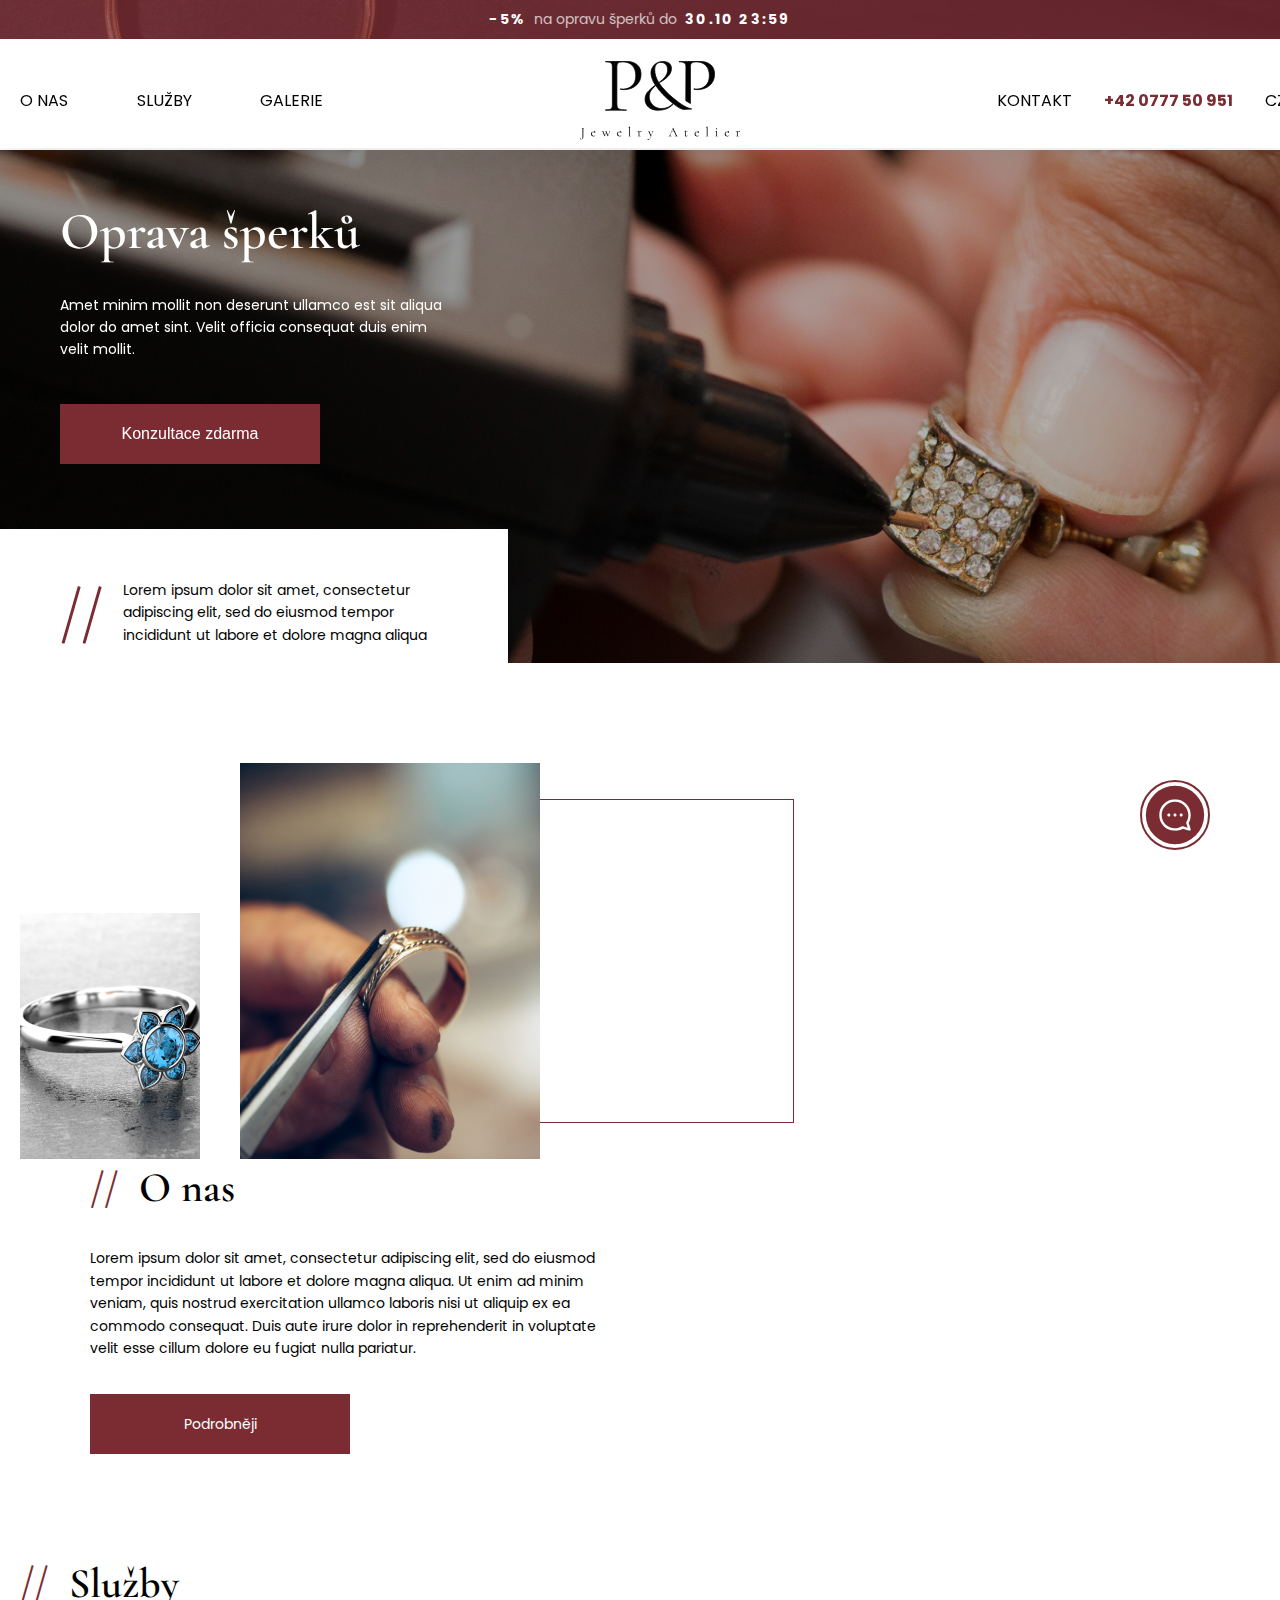
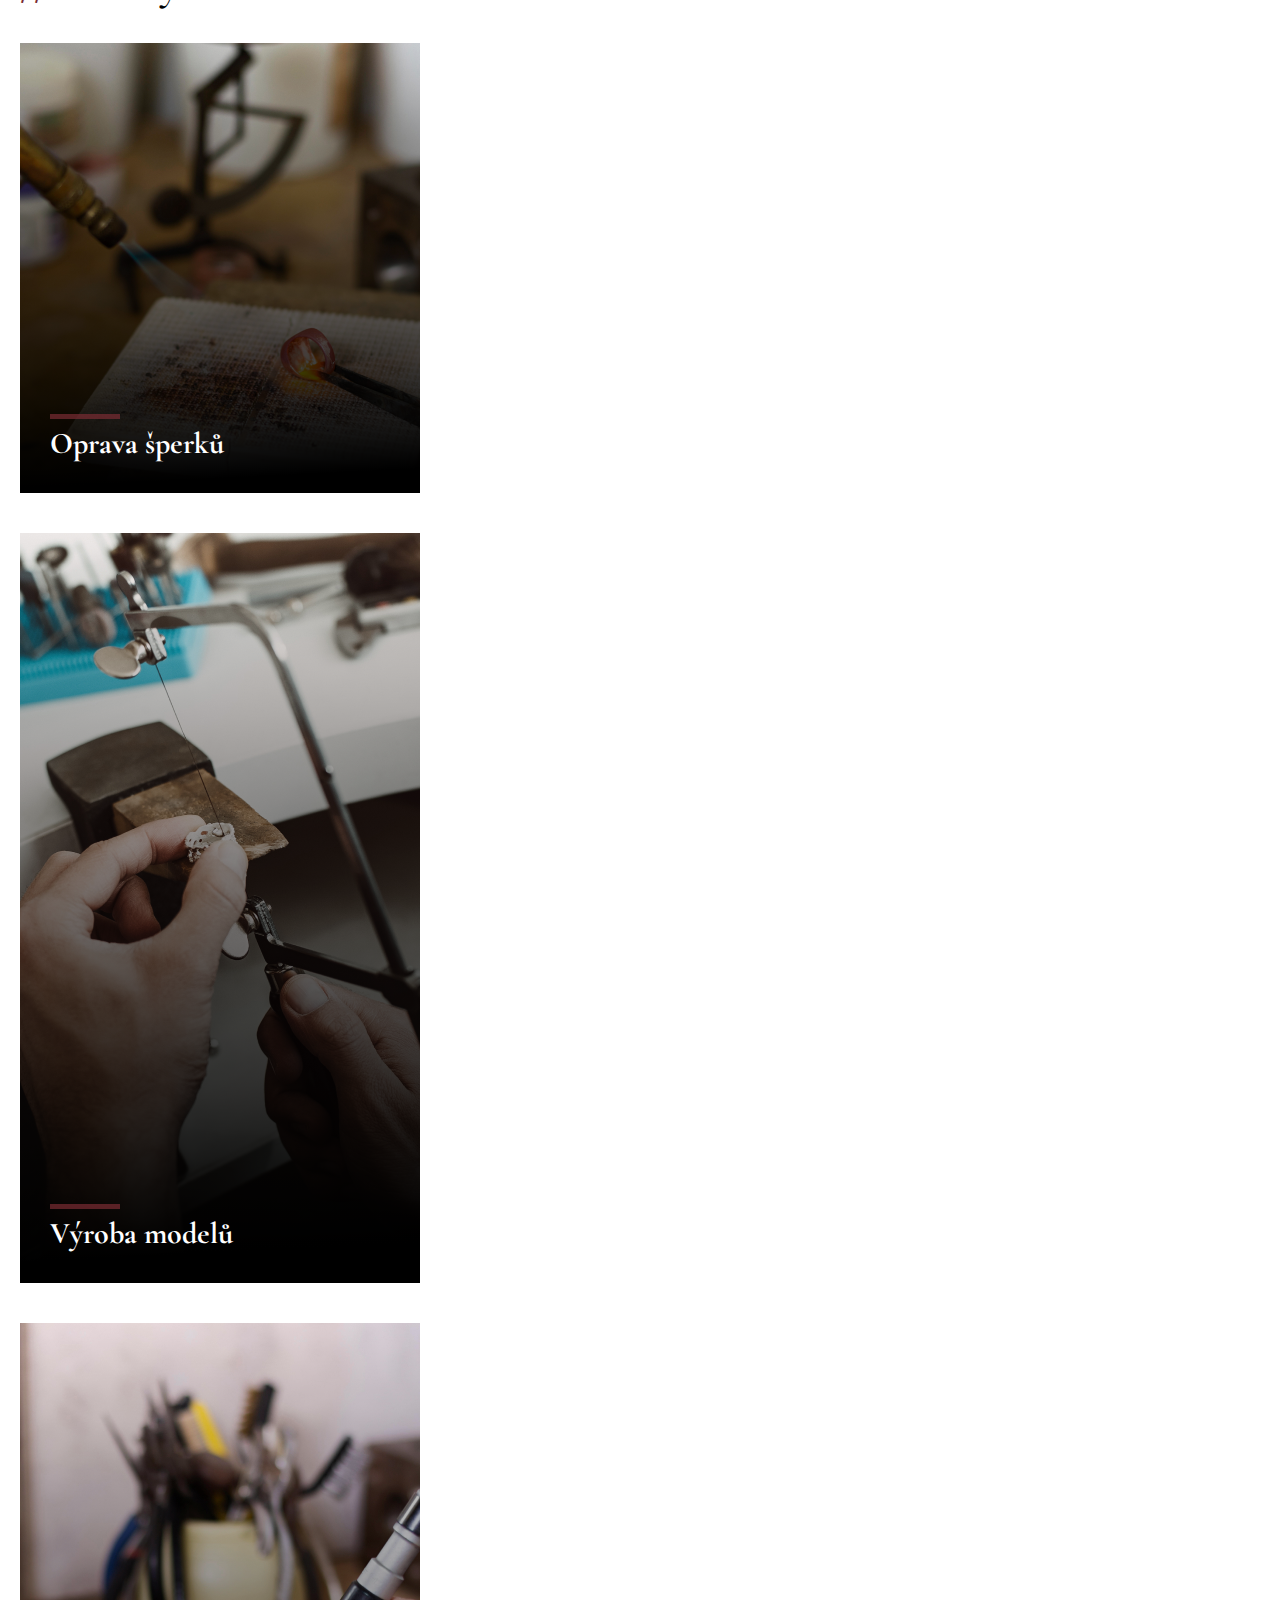
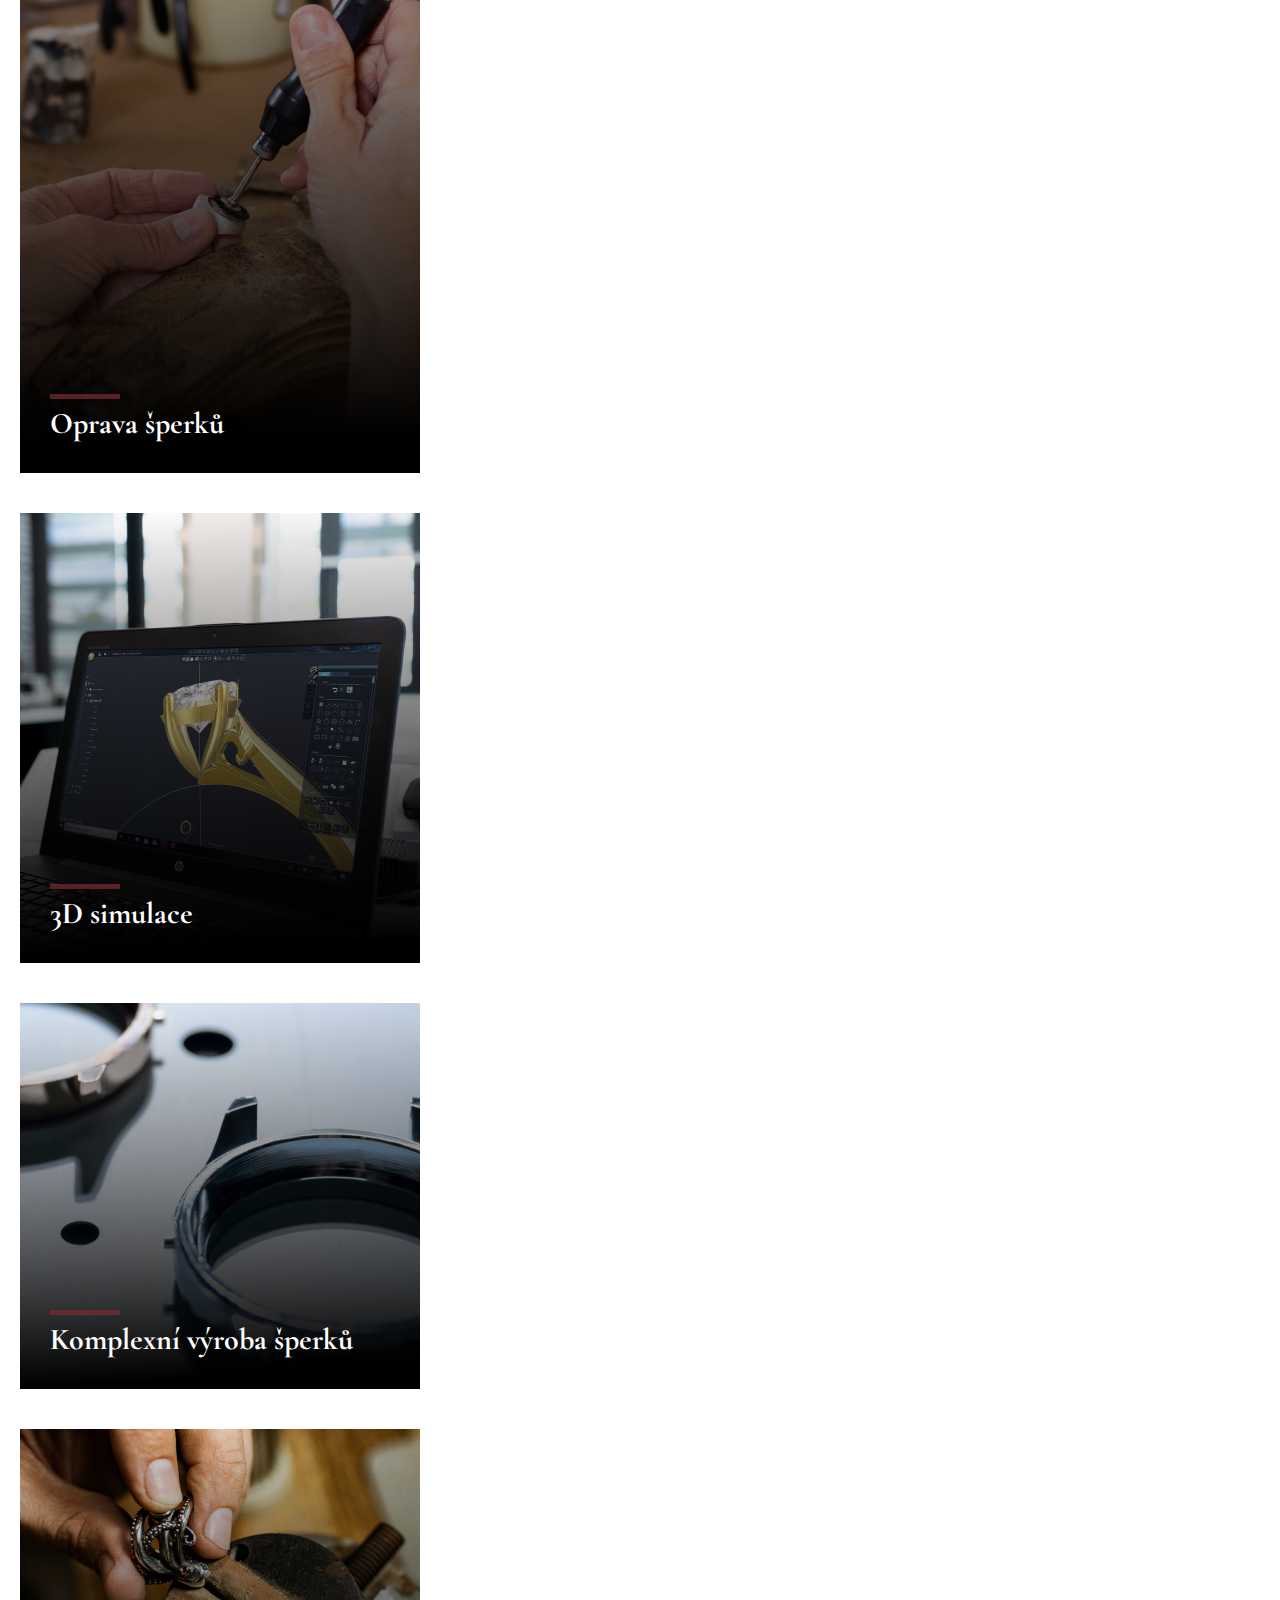
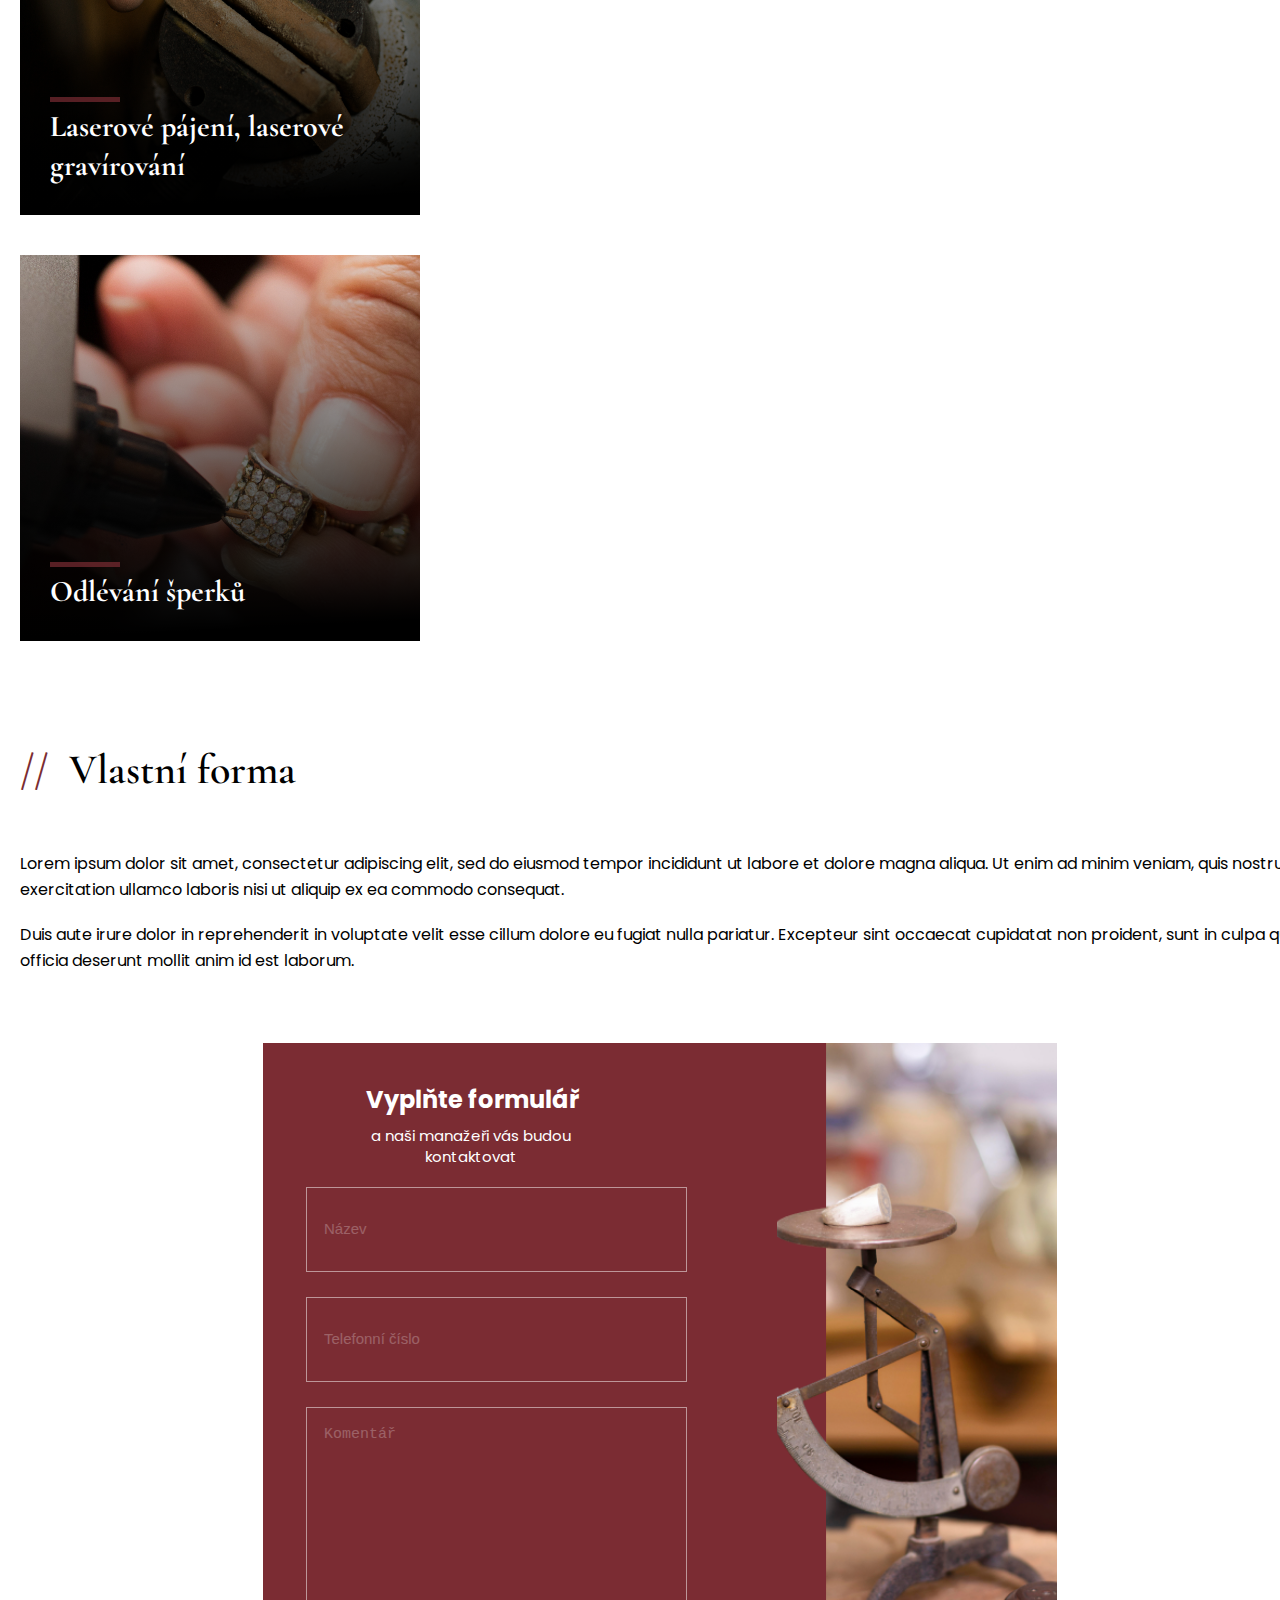
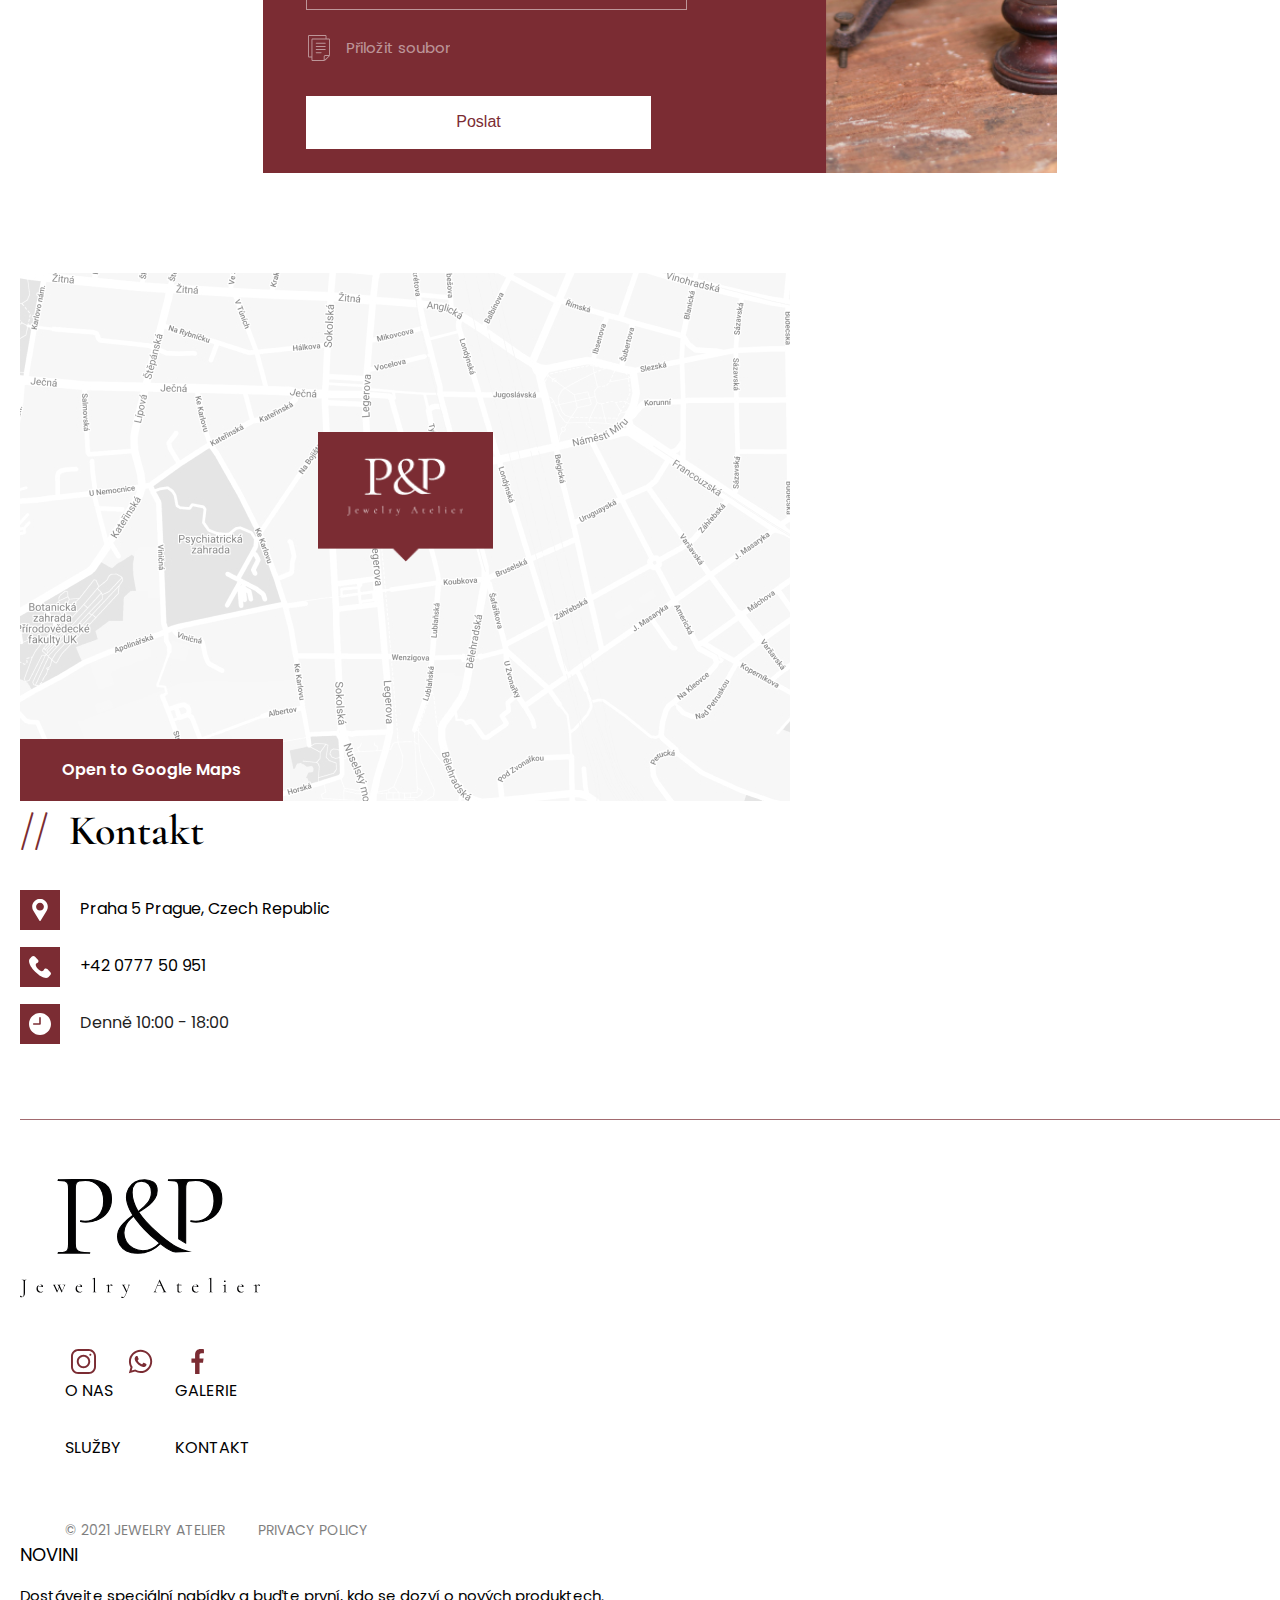
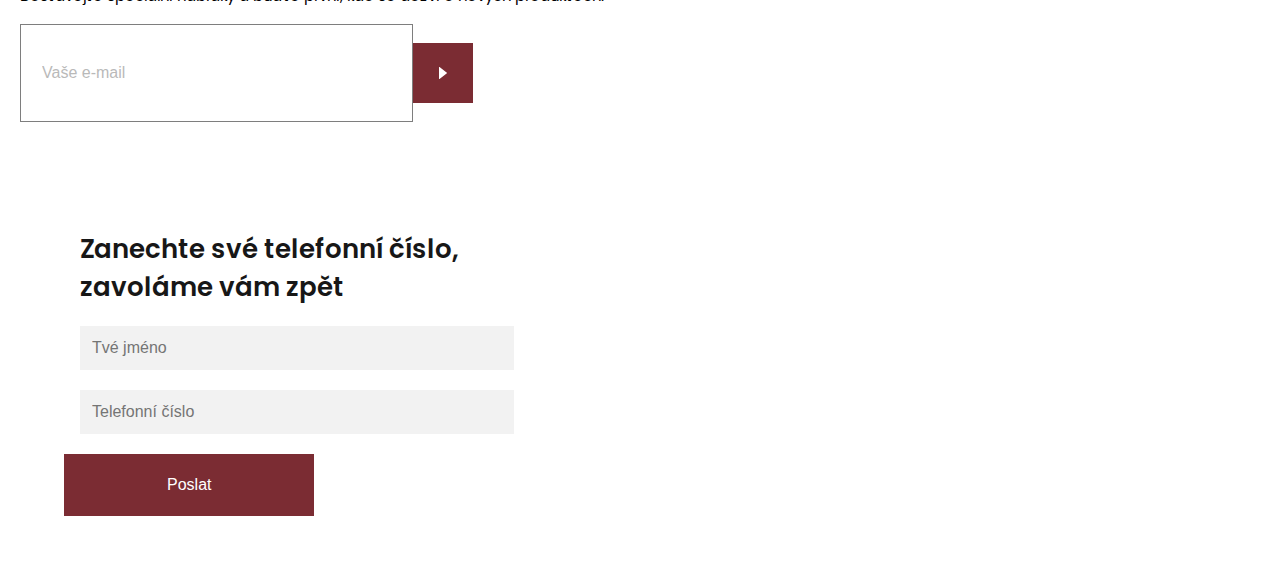
==== index.html @ cee2fa6b "Add files via upload" ====
<!DOCTYPE html>
<html lang="en">

<head>
  <meta charset="UTF-8">
  <meta http-equiv="X-UA-Compatible" content="IE=edge">
  <meta name="viewport" content="width=device-width, initial-scale=1.0">
  <title>Document</title>
  <link href="https://cdn.jsdelivr.net/npm/bootstrap@5.1.0/dist/css/bootstrap.min.css" rel="stylesheet"
    integrity="sha384-KyZXEAg3QhqLMpG8r+8fhAXLRk2vvoC2f3B09zVXn8CA5QIVfZOJ3BCsw2P0p/We" crossorigin="anonymous">
  <link rel="preconnect" href="https://fonts.gstatic.com" crossorigin>
  <link
    href="https://fonts.googleapis.com/css2?family=Cormorant+Garamond:ital,wght@0,300;0,400;0,500;0,600;0,700;1,300;1,400;1,500;1,600;1,700&family=Poppins:ital,wght@0,100;0,200;0,300;0,400;0,500;0,600;0,700;0,800;0,900;1,100;1,200;1,300;1,400;1,500;1,600;1,700;1,800;1,900&display=swap"
    rel="stylesheet">
  <link rel="stylesheet" href="https://unpkg.com/swiper/swiper-bundle.min.css" />
  <link rel="stylesheet" href="css/reset.css">
  <link rel="stylesheet" href="css/style.css">
  <link rel="stylesheet" href="css/media.css">
</head>

<body>
  <header>
    <div class="topheader top">
      <div class="container">
        <div class="topheader__header">
          <span>-5%</span>
          <p class="topheader__title">na opravu šperků do </p>
          <span>30.10 23:59</span>
        </div>
      </div>
    </div>
    <div class="header">
      <div class="container">
        <div class="header__nav">
          <div class="header__mobile-tel none">
            <a href="tel:42077750951" class="header__link"><img src="img/tel.svg" alt=""></a>
          </div>
          <ul class="header__list none">
            <li class="header__item"><a href="#" class="header__link">O nas</a></li>
            <li class="header__item"><a href="#" class="header__link">služby</a></li>
            <li class="header__item"><a href="#" class="header__link">Galerie</a></li>
          </ul>
          <div class="header__logo none">
            <a href="#"><img src="img/logo.svg" alt=""></a>
          </div>
          <ul class="header__list none">
            <li class="header__item"><a href="#" class="header__link">Kontakt</a></li>
            <li class="header__item"><a href="tel:42077750951" class="header__link tel">+42 0777 50
                951</a></li>
            <li class="header__item header__dropdons">
              <a href="#" class="header__link">CZ <img src="img/dropdowns.svg" alt=""></a>
              <div class="header__dropdons-content">
                <a href="#" class="header__link dropdons_link">ENG</a>
                <a href="#" class="header__link dropdons_link">RU</a>
              </div>
            </li>
          </ul>
          <div class="header__scroll">
            <div class="header__nav header_nav-scroll">
              <div class="header__mobile-tel">
                <a href="tel:42077750951" class="header__link"><img src="img/tel.svg" alt=""></a>
              </div>
              <div class="header__logo header_scroll-logo">
                <a href="#"><img src="img/logo.svg" alt=""></a>
              </div>
              <ul class="header__list list_scroll">
                <li class="header__item"><a href="#" class="header__link">O nas</a></li>
                <li class="header__item"><a href="#" class="header__link">služby</a></li>
                <li class="header__item"><a href="#" class="header__link">Galerie</a></li>
                <li class="header__item"><a href="#" class="header__link">Kontakt</a></li>
              </ul>
              <ul class="header__list list_scroll-but">
                <li class="header__item"><a href="tel:42077750951" class="header__link tel">+42 0777
                    50
                    951</a></li>
                <li class="header__item header__dropdons">
                  <a href="#" class="header__link">CZ <img src="img/dropdowns.svg" alt=""></a>
                  <div class="header__dropdons-content">
                    <a href="#" class="header__link dropdons_link">ENG</a>
                    <a href="#" class="header__link dropdons_link">RU</a>
                  </div>
                </li>
              </ul>
              <div class="header__burger">
                <div class="header__burger-img"></div>
                <ul class="header__mobile-menu menu_top">
                  <li class="header__item"><a href="#" class="header__link">O nas</a></li>
                  <li class="header__item"><a href="#" class="header__link">služby</a></li>
                  <li class="header__item"><a href="#" class="header__link">Galerie</a></li>
                  <li class="header__item"><a href="#" class="header__link">Kontakt</a></li>
                  <li class="header__item header_eng"><a href="#" class="header__link header_link-active">CZ</a><a
                      href="#" class="header__link">ENG</a><a href="#" class="header__link">RU</a></li>
                </ul>
              </div>
            </div>
          </div>
          <div class="header__burger none">
            <div class="header__burger-img"></div>
            <ul class="header__mobile-menu">
              <li class="header__item"><a href="#" class="header__link">O nas</a></li>
              <li class="header__item"><a href="#" class="header__link">služby</a></li>
              <li class="header__item"><a href="#" class="header__link">Galerie</a></li>
              <li class="header__item"><a href="#" class="header__link">Kontakt</a></li>
              <li class="header__item header_eng"><a href="#" class="header__link header_link-active">CZ</a><a href="#"
                  class="header__link">ENG</a><a href="#" class="header__link">RU</a></li>
            </ul>
          </div>
        </div>
      </div>
    </div>
  </header>
  <section class="section__swiper">
    <div class="swiper__content">
      <h1 class="swiper__header">Oprava šperků</h1>
      <p class="swiper__subheader">Amet minim mollit non deserunt ullamco est sit aliqua dolor do amet sint.
        Velit
        officia consequat duis enim velit mollit.</p>
      <button type="button" class="sperku__btn sperku_left" data-bs-toggle="modal" data-bs-target="#staticBackdrop">
        Konzultace zdarma
      </button>
    </div>
    <div class="swiper__info">
      <p>Lorem ipsum dolor sit amet, consectetur adipiscing elit, sed do eiusmod tempor incididunt ut labore et
        dolore magna aliqua</p>
    </div>
    <div class="swiper mySwiper">
      <div class="swiper-wrapper">
        <div class="swiper-slide">
          <img src="img/swiper__bg.jpg" alt="">
        </div>
        <div class="swiper-slide">
          <img src="img/swiper__bg.jpg" alt="">
        </div>
        <div class="swiper-slide">
          <img src="img/swiper__bg.jpg" alt="">
        </div>
        <div class="swiper-slide">
          <img src="img/swiper__bg.jpg" alt="">
        </div>
      </div>
      <div class="swiper-pagination"></div>
    </div>
    <div class="swiper__messenges">
      <img src="img/messenges.svg" alt="">
    </div>
  </section>
  <section class="onas">
    <div class="container">
      <div class="row align-items-center">
        <div class="col-12 col-lg-6">
          <div class="onas__images">
            <div class="onas__bg">
              <img src="img/onas/2.png" alt="">
            </div>
            <div class="onas__bg">
              <img src="img/onas/1.png" alt="">
            </div>
          </div>
        </div>
        <div class="col-12 col-lg-6">
          <div class="onas__item">
            <div class="section__header center">
              <h2>O nas</h2>
            </div>
            <div class="onas__info">
              <p>Lorem ipsum dolor sit amet, consectetur adipiscing elit, sed do eiusmod tempor incididunt ut labore et
                dolore magna aliqua. Ut enim ad minim veniam, quis nostrud exercitation ullamco laboris nisi ut aliquip
                ex
                ea commodo consequat. Duis aute irure dolor in reprehenderit in voluptate velit esse cillum dolore eu
                fugiat
                nulla pariatur.</p>
            </div>
            <a class="section__btn max_section" href="#">Podrobněji</a>
          </div>
        </div>
      </div>
    </div>
  </section>
  <section class="sluzby">
    <div class="container">
      <div class="section__header">
        <h2>Služby</h2>
      </div>
      <div class="row">
        <div class="col-md-6 col-xl-4">
          <a href="zapinani.html">
            <div class="sluzby__item-ser">
              <div class="sluzby__img">
                <img src="img/sluzby/1.jpg" alt="">
              </div>
              <div class="sluzby__header">
                <p>Oprava šperků</p>
              </div>
            </div>
          </a>
          <a href="zapinani.html">
            <div class="sluzby__item-bold">
              <div class="sluzby__img">
                <img src="img/sluzby/4.jpg" alt="">
              </div>
              <div class="sluzby__header">
                <p>Výroba modelů</p>
              </div>
            </div>
          </a>
        </div>
        <div class="col-md-6 col-xl-4">
          <a href="zapinani.html">
            <div class="sluzby__item-bold">
              <div class="sluzby__img">
                <img src="img/sluzby/2.jpg" alt="">
              </div>
              <div class="sluzby__header">
                <p>Oprava šperků</p>
              </div>
            </div>
          </a>
          <a href="zapinani.html">
            <div class="sluzby__item-ser">
              <div class="sluzby__img">
                <img src="img/sluzby/5.jpg" alt="">
              </div>
              <div class="sluzby__header">
                <p>3D simulace</p>
              </div>
            </div>
          </a>
        </div>
        <div class="col-md-12 col-xl-4">
          <div class="row rom_mobile">
            <div class="col-12 col-md-6 col-xl-12">
              <a href="zapinani.html">
                <div class="sluzby__item-itl">
                  <div class="sluzby__img">
                    <img src="img/sluzby/3.jpg" alt="">
                  </div>
                  <div class="sluzby__header">
                    <p>Komplexní výroba šperků</p>
                  </div>
                </div>
              </a>
            </div>
            <div class="col-12 col-md-6 col-xl-12">
              <a href="zapinani.html">
                <div class="sluzby__item-itl">
                  <div class="sluzby__img">
                    <img src="img/sluzby/6.jpg" alt="">
                  </div>
                  <div class="sluzby__header">
                    <p>Laserové pájení, laserové gravírování</p>
                  </div>
                </div>
              </a>
            </div>
            <div class="col-12 col-md-6 col-xl-12">
              <a href="zapinani.html">
                <div class="sluzby__item-itl">
                  <div class="sluzby__img">
                    <img src="img/sluzby/7.jpg" alt="">
                  </div>
                  <div class="sluzby__header">
                    <p>Odlévání šperků</p>
                  </div>
                </div>
              </a>
            </div>
          </div>
        </div>
      </div>
    </div>
  </section>
  <section class="form">
    <div class="container">
      <div class="row align-items-center">
        <div class="col-12 col-xl-5">
          <div class="section__header">
            <h2>Vlastní forma</h2>
          </div>
          <div class="form__text">
            <p>Lorem ipsum dolor sit amet, consectetur adipiscing elit, sed do eiusmod tempor incididunt ut labore et
              dolore magna aliqua. Ut enim ad minim veniam, quis nostrud exercitation ullamco laboris nisi ut aliquip ex
              ea commodo consequat.</p>
            <p>Duis aute irure dolor in reprehenderit in voluptate velit esse cillum dolore eu fugiat nulla pariatur.
              Excepteur sint occaecat cupidatat non proident, sunt in culpa qui officia deserunt mollit anim id est
              laborum.</p>
          </div>
        </div>
        <div class="col-12 col-xl-7">
          <div class="form__item">
            <div class="form__header">
              <p>Vyplňte formulář</p>
            </div>
            <div class="form__subheader">
              <p>a naši manažeři vás budou kontaktovat</p>
            </div>
            <form>
              <input type="text" placeholder="Název">
              <input type="text" placeholder="Telefonní číslo">
              <textarea placeholder="Komentář"></textarea>
              <div class="soubor">
                <img src="img/file.svg" alt="">
                <p>Přiložit soubor</p>
              </div>
              <input class="form__btn" type="button" value="Poslat">
            </form>
          </div>
        </div>
      </div>
    </div>
  </section>
  <section class="map">
    <div class="container">
      <div class="row align-items-center">
        <div class="col-lg-8">
          <div class="map__item">
            <div class="map__img">
              <img src="img/map.jpg" alt="">
            </div>
            <div class="map__btn">
              <a href="#">Open to Google Maps</a>
            </div>
          </div>
        </div>
        <div class="col-lg-4">
          <div class="map__contact">
            <div class="section__header center">
              <h2>Kontakt</h2>
            </div>
            <div class="map__link">
              <a href="#"><img src="img/map/icon_pointer.svg" alt="">Praha 5 Prague, Czech Republic</a>
              <a href="tel:42077750951"><img src="img/map/tel.svg" alt="">+42 0777 50 951</a>
              <p><img src="img/map/time.svg" alt="">Denně 10:00 - 18:00</p>
            </div>
          </div>
        </div>
      </div>
    </div>
  </section>
  <footer class="footer">
    <div class="container">
      <div class="footer__border">
        <div class="row align-items-end">
          <div class="col-12 col-lg-3">
            <div class="footer__item">
              <div class="footer__logo">
                <img src="img/logo.svg" alt="">
              </div>
              <div class="footer__social">
                <a href="#"><svg width="25" height="25" viewBox="0 0 25 25" fill="none"
                    xmlns="http://www.w3.org/2000/svg">
                    <path
                      d="M17.7379 0H7.26211C3.25776 0 0 3.25776 0 7.26211V17.7379C0 21.7422 3.25776 25 7.26211 25H17.7379C21.7422 25 25 21.7422 25 17.7379V7.26211C25 3.25776 21.7422 0 17.7379 0ZM23.0469 17.7379C23.0469 20.6653 20.6653 23.0469 17.7379 23.0469H7.26211C4.33472 23.0469 1.95312 20.6653 1.95312 17.7379V7.26211C1.95312 4.33472 4.33472 1.95312 7.26211 1.95312H17.7379C20.6653 1.95312 23.0469 4.33472 23.0469 7.26211V17.7379Z"
                      fill="#7B2C33" />
                    <path
                      d="M12.5 5.76172C8.78447 5.76172 5.76172 8.78447 5.76172 12.5C5.76172 16.2155 8.78447 19.2383 12.5 19.2383C16.2155 19.2383 19.2383 16.2155 19.2383 12.5C19.2383 8.78447 16.2155 5.76172 12.5 5.76172ZM12.5 17.2852C9.86147 17.2852 7.71484 15.1385 7.71484 12.5C7.71484 9.86147 9.86147 7.71484 12.5 7.71484C15.1385 7.71484 17.2852 9.86147 17.2852 12.5C17.2852 15.1385 15.1385 17.2852 12.5 17.2852Z"
                      fill="#7B2C33" />
                    <path
                      d="M19.3359 6.64062C19.8753 6.64062 20.3125 6.2034 20.3125 5.66406C20.3125 5.12472 19.8753 4.6875 19.3359 4.6875C18.7966 4.6875 18.3594 5.12472 18.3594 5.66406C18.3594 6.2034 18.7966 6.64062 19.3359 6.64062Z"
                      fill="#7B2C33" />
                  </svg></a>
                <a href="#"><svg width="25" height="25" viewBox="0 0 25 25" fill="none"
                    xmlns="http://www.w3.org/2000/svg">
                    <path fill-rule="evenodd" clip-rule="evenodd"
                      d="M20.7905 4.17509C18.5978 1.97983 15.6817 0.77033 12.5751 0.769043C6.17356 0.769043 0.96364 5.97882 0.961065 12.3821C0.960207 14.429 1.49493 16.4271 2.51131 18.1884L0.863647 24.2065L7.02043 22.5915C8.71687 23.5169 10.6267 24.0046 12.5704 24.0051H12.5752C18.9761 24.0051 24.1866 18.7949 24.189 12.3914C24.1903 9.28802 22.9834 6.37021 20.7905 4.17509ZM12.5751 22.0438H12.5711C10.839 22.043 9.1403 21.5775 7.658 20.6982L7.30567 20.4889L3.65214 21.4474L4.62732 17.8853L4.39773 17.52C3.43142 15.9831 2.92115 14.2067 2.92201 12.3828C2.92401 7.06058 7.25446 2.73056 12.579 2.73056C15.1573 2.73142 17.581 3.73678 19.4035 5.5614C21.226 7.38602 22.229 9.81131 22.2282 12.3907C22.2259 17.7133 17.8957 22.0438 12.5751 22.0438ZM17.87 14.8141C17.5799 14.6687 16.1531 13.9669 15.887 13.87C15.6212 13.7731 15.4275 13.7249 15.2343 14.0153C15.0407 14.3057 14.4847 14.9594 14.3153 15.153C14.1459 15.3467 13.9769 15.371 13.6866 15.2256C13.3964 15.0805 12.4614 14.7739 11.3529 13.7853C10.4903 13.0158 9.90791 12.0655 9.73854 11.7751C9.56945 11.4844 9.73711 11.3425 9.86586 11.1829C10.18 10.7928 10.4946 10.3838 10.5913 10.1902C10.6881 9.99656 10.6396 9.82704 10.5669 9.68184C10.4946 9.53665 9.91421 8.10828 9.67245 7.52706C9.4367 6.96144 9.19766 7.03783 9.01942 7.02896C8.85034 7.02052 8.65679 7.0188 8.46324 7.0188C8.26983 7.0188 7.95541 7.09133 7.68933 7.38201C7.4234 7.67255 6.67381 8.3745 6.67381 9.80287C6.67381 11.2312 7.71365 12.6111 7.85871 12.8048C8.00376 12.9985 9.90505 15.9296 12.816 17.1864C13.5084 17.4857 14.0488 17.6641 14.4704 17.7978C15.1656 18.0187 15.798 17.9875 16.2981 17.9129C16.8558 17.8295 18.0149 17.2108 18.2569 16.533C18.4987 15.8551 18.4987 15.2741 18.426 15.153C18.3537 15.032 18.1601 14.9594 17.87 14.8141Z"
                      fill="#7B2C33" />
                  </svg>
                </a>
                <a href="#"><svg width="25" height="25" viewBox="0 0 25 25" fill="none"
                    xmlns="http://www.w3.org/2000/svg">
                    <g clip-path="url(#clip0)">
                      <path
                        d="M16.6635 4.15104H18.9458V0.176042C18.5521 0.121875 17.1979 0 15.6208 0C12.3302 0 10.076 2.06979 10.076 5.87396V9.375H6.44476V13.8187H10.076V25H14.5281V13.8198H18.0125L18.5656 9.37604H14.5271V6.31458C14.5281 5.03021 14.8739 4.15104 16.6635 4.15104Z"
                        fill="#7B2C33" />
                    </g>
                    <defs>
                      <clipPath id="clip0">
                        <rect width="25" height="25" fill="white" />
                      </clipPath>
                    </defs>
                  </svg></a>
              </div>
            </div>
          </div>
          <div class="col-12 col-lg-5">
            <nav class="footer__nav">
              <ul class="footer__list">
                <li class="footer__item"><a href="#" class="footer__link">O nas</a></li>
                <li class="footer__item"><a href="#" class="footer__link">Galerie</a></li>
              </ul>
              <ul class="footer__list">
                <li class="footer__item"><a href="#" class="footer__link">služby</a></li>
                <li class="footer__item"><a href="#" class="footer__link">KONTAKT</a></li>
              </ul>
              <ul class="footer__list footer_Atelier">
                <li class="footer__item">
                  <p class="footer__text">© 2021 Jewelry Atelier</p>
                </li>
                <li class="footer__item">
                  <p class="footer__text">PRIVACY POLICY</p>
                </li>
              </ul>
            </nav>
          </div>
          <div class="col-12 col-lg-4">
            <div class="footer__form">
              <p class="footer__form-title">novini</p>
              <p class="footer__form-text">Dostávejte speciální nabídky a buďte první, kdo se dozví o nových produktech.
              </p>
              <form action="">
                <input type="text" placeholder="Vaše e-mail">
                <input type="button" value="">
              </form>
            </div>
          </div>
        </div>
      </div>
    </div>
  </footer>
  <div class="modal fade" id="staticBackdrop" data-bs-backdrop="static" data-bs-keyboard="false" tabindex="-1"
    aria-labelledby="staticBackdropLabel" aria-hidden="true">
    <div class="modal-dialog modal-dialog-centered">
      <div class="modal-content">
        <div class="modal-header">
          <h5 class="modal__title" id="staticBackdropLabel">Zanechte své telefonní číslo, zavoláme vám zpět
          </h5>
          <button type="button" class="btn-close" data-bs-dismiss="modal" aria-label="Close"></button>
        </div>
        <div class="modal-body">
          <form action="" class="form__modal">
            <input type="text" placeholder="Tvé jméno">
            <input type="text" placeholder="Telefonní číslo">
          </form>
        </div>
        <div class="modal-footer">
          <button type="button" class="modal__btn">Poslat</button>
        </div>
      </div>
    </div>
  </div>

  <script src="https://code.jquery.com/jquery-3.6.0.js" integrity="sha256-H+K7U5CnXl1h5ywQfKtSj8PCmoN9aaq30gDh27Xc0jk="
    crossorigin="anonymous"></script>
  <script src="https://cdn.jsdelivr.net/npm/bootstrap@5.1.0/dist/js/bootstrap.bundle.min.js"
    integrity="sha384-U1DAWAznBHeqEIlVSCgzq+c9gqGAJn5c/t99JyeKa9xxaYpSvHU5awsuZVVFIhvj"
    crossorigin="anonymous"></script>
  <script src="https://unpkg.com/swiper/swiper-bundle.min.js"></script>
  <script src="js/script.js"></script>
</body>

</html>
---- css/style.css ----
.container {
  max-width: 1320px;
  width: 100%;
  padding: 0 20px;
  margin: 0 auto;
}

body {
  overflow-x: hidden;
}

header {
  position: fixed;
  width: 100%;
  left: 0;
  top: 0;
  z-index: 100;
  background: #fff;
  box-shadow: 0px 10px 50px rgba(0, 0, 0, 0.1);
}
.topheader {
  background-image: url("../img/topheader.jpg");
  background-repeat: no-repeat;
  background-position: center;
  max-width: 100%;
  width: 100%;
  height: 39px;
  position: relative;
  z-index: -1;
  display: flex;
  align-items: center;
  justify-content: center;
}
.shows {
  display: none !important;
}
.topheader::after {
  content: "";
  background-color: rgba(123, 44, 51, 0.78);
  width: 100%;
  height: 39px;
  position: absolute;
  left: 0;
  top: 0;
  z-index: -1;
}
.topheader__header {
  display: flex;
  justify-content: center;
  z-index: 2;
  align-items: center;
}
.topheader__title {
  font-style: normal;
  font-weight: normal;
  font-size: 15px;
  line-height: 160%;
  color: #ffffff;
  opacity: 0.7;
  padding: 0 8px;
}
.topheader__header span {
  font-style: normal;
  letter-spacing: 0.16em;
  font-weight: bold;
  font-size: 15px;
  line-height: 160%;
  color: #ffffff;
}

.modal-content{
  padding: 48px 64px;
  border: none;
  border-radius: 0px;
}

.btn-close{
  position: absolute;
  top: -20px;
  right: -20px;
}
.btn-close:focus{
  box-shadow: none;
}
.modal-header {
  border-bottom: none;
  padding: 0;
  padding-left: 1em;
  padding-right: 1em;
  border-top-left-radius: 0 !important;
  border-top-right-radius: 0 !important; 
}
.modal-footer{
  border-top: none;
  border-top-left-radius: 0 !important;
  border-top-right-radius: 0 !important; 
}
.form__modal input{
  max-width: 100%;
  width: 100%;
  margin-top: 20px;
  padding: 13px 12px;
  background: #F2F2F2;
  border: none;
}
.modal__title{
  font-family: Poppins;
  font-style: normal;
  font-weight: 600;
  font-size: 26px;
  line-height: 38px;
  color: #171717;
}
.modal-dialog{
  max-width: 570px;
}
.sperku_left{
  margin: 0 0px !important;
}
.modal-footer{
  margin-top: 20px;
}
.modal__btn{
  margin: 0 auto;
  border: none;
  padding: 18px 102px;
  background: #7B2C33;
  border: 1px solid #7B2C33;
  font-style: normal;
  font-weight: normal;
  font-size: 16px;
  line-height: 150%;
  color: #FFFFFF;
}

.header__scroll {
  display: none;
  max-width: 1280px;
  width: 100%;
}
.header__block {
  display: block;
}
.header_nav-scroll {
  display: flex;
  justify-content: space-between;
}
.list_scroll {
  max-width: 503px !important;
  width: 100%;
}
.list_scroll-but {
  max-width: 275px !important;
  width: 100%;
}

.header-scrol{
  padding-top: 8px !important;
}
.header {
  padding-top: 22px;
  padding-bottom: 8px;
}
.header_scroll-logo{
  max-width: 138px !important;
  width: 100% !important;
}
.header__logo {
  max-width: 200px;
  width: 100%;
}
.header__logo img {
  width: 100%;
}
.tel{
  color: #7B2C33 !important;
  font-weight: bold !important;
}
.header__nav {
  display: flex;
  justify-content: space-between;
  align-items: center;
}
.header__list {
  display: flex;
  justify-content: space-between;
  max-width: 363px;
  width: 100%;
}
.header__link {
  font-style: normal;
  font-weight: normal;
  font-size: 18px;
  line-height: 27px;
  text-transform: uppercase;
  color: #020203;
  transition: 0.3s;
}
.header__link:hover {
  color: #7b2c33;
}

.header__burger {
  display: none;
}

.section__swiper {
  margin-top: 170px;
  position: relative;
}

.swiper {
  width: 100%;
  height: 100%;
}

.swiper-slide {
  text-align: center;
  font-size: 18px;
  background: #fff;

  /* Center slide text vertically */
  display: -webkit-box;
  display: -ms-flexbox;
  display: -webkit-flex;
  display: flex;
  -webkit-box-pack: center;
  -ms-flex-pack: center;
  -webkit-justify-content: center;
  justify-content: center;
  -webkit-box-align: center;
  -ms-flex-align: center;
  -webkit-align-items: center;
  align-items: center;
}

.swiper-slide img {
  display: block;
  max-width: 1920px;
  width: 100%;
  object-fit: cover;
}

.swiper__messenges img {
  width: 70px;
  height: 70px;
}
.swiper__content {
  z-index: 17;
  position: absolute;
  left: 300px;
  top: 191px;
  display: flex;
  flex-direction: column;
  text-align: left;
}
.swiper__header {
  font-family: "Cormorant Garamond", serif;
  font-style: normal;
  font-weight: 600;
  font-size: 72px;
  line-height: 120%;
  color: #ffffff;
  padding-bottom: 30px;
}
.swiper__subheader {
  padding-bottom: 43px;
  font-style: normal;
  font-weight: normal;
  font-size: 16px;
  line-height: 160%;
  color: #ffffff;
  max-width: 386px;
  width: 100%;
}
.section__btn {
  max-width: 260px;
  width: 100%;
  height: 60px;
  display: flex;
  justify-content: center;
  align-items: center;
  text-align: center;
  background: #7b2c33;
  font-style: normal;
  font-weight: normal;
  font-size: 16px;
  line-height: 150%;
  color: #ffffff;
  transition: .3s;
}
.section__btn:hover{
  background: #6b2127;
  color: #fff !important;
}
.swiper__info {
  padding-top: 34px;
  position: absolute;
  left: 0;
  bottom: 0;
  height: 100px;
  z-index: 17;
  background: #fff;
  padding-left: 300px;
  padding-right: 68px;
  display: flex;
  align-items: center;
}
.swiper__info p {
  max-width: 317px;
  width: 100%;
  text-align: left;
  font-family: Poppins;
  font-style: normal;
  font-weight: normal;
  font-size: 14px;
  line-height: 160%;
  color: #000000;
}
.swiper__info::before {
  margin-right: 20px;
  content: "//";
  font-family: Cormorant Garamond;
  font-style: normal;
  font-weight: 600;
  font-size: 64px;
  line-height: 140%;
  color: #7b2c33;
}
.swiper__messenges {
  cursor: pointer;
  position: fixed;
  bottom: 50px;
  right: 142px;
  z-index: 100;
}

.swiper-horizontal > .swiper-pagination-bullets,
.swiper-pagination-bullets.swiper-pagination-horizontal,
.swiper-pagination-custom,
.swiper-pagination-fraction {
  display: flex;
  flex-direction: column;
  width: 10px;
  align-items: center;
  left: 83.8%;
  top: 275px;
}
.swiper-pagination-bullet {
  width: 10px;
  height: 10px;
  background: #fff;
  opacity: 1;
}
.swiper-pagination-bullet-active {
  background: transparent;
  width: 20px;
  height: 20px;
  color: #fff;
  border: 2px solid #fff;
  position: relative;
}
.swiper-pagination-bullet-active::after {
  position: absolute;
  content: "";
  width: 8px;
  height: 8px;
  background: #fff;
  border-radius: 100%;
  top: 25%;
  left: 0;
  right: 0;
  margin: 0 auto;
}
.swiper-horizontal > .swiper-pagination-bullets .swiper-pagination-bullet,
.swiper-pagination-horizontal.swiper-pagination-bullets .swiper-pagination-bullet {
  margin: 11px;
}

.onas {
  margin-top: 100px;
}
.onas__bg {
  max-width: 400px;
  width: 100%;
  height: 496px;
}
.onas__bg img {
  width: 100%;
  height: 100%;
}
.onas__bg:first-child {
  max-width: 180px;
  width: 100%;
  height: 246px;
}
.onas__bg img:last-child {
  width: 100%;
  height: 100%;
}
.onas__images {
  display: flex;
  align-items: flex-end;
  position: relative;
}
.onas__images::after {
  position: absolute;
  content: "";
  background: url("../img/onas/3.svg") no-repeat center;
  left: -50px;
  top: 0;
  width: 100%;
  height: 100%;
  z-index: -1;
}
.onas__bg:last-child {
  padding-left: 40px;
}
.item_center{
  align-items: center;
}
.section__header {
  padding-bottom: 30px;
  display: flex;
  align-items: center;
}
.onas__item {
  padding-left: 70px;
}
.section__header::before {
  margin-right: 20px;
  content: "//";
  font-family: Cormorant Garamond;
  font-style: normal;
  font-weight: 600;
  font-size: 64px;
  line-height: 140%;
  color: #7b2c33;
}
.section__header h2 {
  font-family: Cormorant Garamond;
  font-style: normal;
  font-weight: 600;
  font-size: 64px;
  line-height: 120%;
  color: #000000;
}
.onas__info {
  padding-bottom: 35px;
}
.onas__info p {
  max-width: 510px;
  width: 100%;
  font-family: Poppins;
  font-style: normal;
  font-weight: normal;
  font-size: 16px;
  line-height: 160%;
  color: #000000;
}
.sluzby {
  margin-top: 135px;
}
.header__mobile-tel{
  display: none;
}
.header_link-active{
  color: #7B2C33;
}
.sluzby__img{
  max-width: 400px;
  width: 100%;
}
.sluzby__img img{
  position: relative;
  width: 100%;
}
.sluzby__img::after {
  position: absolute;
  background: linear-gradient(357.2deg, #000000 5.24%, rgba(0, 0, 0, 0) 100.16%);
  left: 0;
  top: 0;
  content: "";
  height: 100%;
  width: 100%;
}
.sluzby__img:hover::after{
  background: linear-gradient(357.2deg, #000000 5.24%, rgba(0, 0, 0, 0.5) 100.6%);
}
.sluzby__header {
  position: absolute;
  bottom: 30px;
  left: 30px;
  right: 30px;
}
.sluzby__header::after {
  position: absolute;
  content: "";
  background: #7b2c33;
  opacity: 0.7;
  max-width: 70px;
  width: 100%;
  height: 5px;
  top: -10px;
  left: 0;
}
.sluzby__header p {
  font-family: Cormorant Garamond;
  font-style: normal;
  font-weight: bold;
  font-size: 36px;
  line-height: 130%;
  color: #ffffff;
}
.sluzby__link {
  text-align: right;
}
.sluzby__link a {
  font-family: Poppins;
  font-style: normal;
  font-weight: normal;
  font-size: 16px;
  line-height: 160%;
  color: #7b2c33;
}
.sluzby__item-ser {
  max-width: 400px;
  width: 100%;
  position: relative;
  margin-bottom: 40px;
}
.sluzby__item-bold {
  max-width: 400px;
  width: 100%;
  position: relative;
  margin-bottom: 40px;
}
.sluzby__item-itl {
  max-width: 400px;
  width: 100%;
  position: relative;
  margin-bottom: 40px;
}

.form {
  margin-top: 165px;
}
.form__text {
  padding-top: 21px;
}
.form__text p {
  padding-bottom: 20px;
  font-style: normal;
  font-weight: normal;
  font-size: 16px;
  line-height: 160%;
  color: #000000;
}
.form__item form textarea {
  padding: 15px 17px;
  resize: none;
  max-width: 345px;
  width: 100%;
  height: 171px;
  background: #7b2c33;
  color: #fff;
  opacity: 0.5;
  border: 1px solid #ffffff;
}
.form__btn {
  background: #ffffff !important;
  border: none;
  opacity: 1 !important;
  color: #7b2c33 !important;
}
.form__item form textarea::placeholder {
  font-style: normal;
  font-weight: normal;
  font-size: 15px;
  line-height: 160%;
  color: #ffffff;
  opacity: 0.5;
}
.form__item {
  margin-left: 21px;
  max-width: 708px;
  width: 100%;
  background-color: #7b2c33;
  padding: 48px 53px;
  position: relative;
  height: 654px;
  z-index: 1;
}
.form__item::after {
  content: "";
  display: block;
  position: absolute;
  background-image: url("../img/form__bg.png");
  background-repeat: no-repeat;
  background-position: center;
  max-width: 280px;
  width: 100%;
  height: 100%;
  background-size: cover;
  right: 0;
  top: 0px;
}
.form__header {
  padding-bottom: 5px;
  padding-left: 60px;
}
.form__header p {
  font-family: Poppins;
  font-style: normal;
  font-weight: bold;
  font-size: 24px;
  line-height: 160%;
  color: #ffffff;
}
.form__subheader {
  padding-bottom: 20px;
  padding-left: 20px;
}
.form__subheader p {
  font-family: Poppins;
  font-style: normal;
  font-weight: normal;
  font-size: 15px;
  line-height: 140%;
  color: #ffffff;
  max-width: 290px;
  width: 100%;
  text-align: center;
}
.form__item form {
  display: flex;
  flex-direction: column;
}
.form__item form input {
  max-width: 345px;
  padding: 15px 17px;
  width: 100%;
  height: 53px;
  display: flex;
  align-items: center;
  justify-content: center;
  background: #7b2c33;
  margin-bottom: 25px;
  opacity: 0.5;
  border: 1px solid #ffffff;
  color: #ffffff;
  transition: .3s;
}
.btn-close{
  color: #fff !important;
  background: transparent url(../img/close_big.svg) center/1em auto no-repeat;
}
.modal-body{
  padding: 0;
  padding-left: 1em;
  padding-right: 1em;
}
.form__item form input:last-child:hover{
  background: transparent !important;
  color: #fff !important;
}
.form__item form input::placeholder {
  font-style: normal;
  font-weight: normal;
  font-size: 15px;
  line-height: 160%;
  color: #ffffff;
  opacity: 0.5;
}
.soubor {
  padding-top: 25px;
  padding-bottom: 35px;
  display: flex;
  align-items: center;
  opacity: 0.5;
}
.soubor img {
  padding-right: 14px;
}
.soubor p {
  font-family: Poppins;
  font-style: normal;
  font-weight: normal;
  font-size: 15px;
  line-height: 160%;
  color: #ffffff;
}

.map {
  margin-top: 138px;
}
.map__item {
  position: relative;
}
.map__img {
  max-width: 770px;
  width: 100%;
  position: relative;
  z-index: 1;
}
.map__img::after {
  content: "";
  top: 30%;
  position: absolute;
  background: url("../img/pointer.png") no-repeat center;
  background-size: cover;
  max-width: 175px;
  width: 100%;
  height: 130px;
  left: 0;
  right: 0;
  margin: 0 auto;
}
.map__img img {
  width: 100%;
}
.map__btn {
  position: absolute;
  left: 0;
  bottom: 0;
  max-width: 263px;
  width: 100%;
  z-index: 11;
  height: 62px;
  display: flex;
  align-items: center;
  justify-content: center;
  background: #7b2c33;
}
.map__btn a {
  width: 100%;
  font-style: normal;
  font-weight: 600;
  font-size: 16px;
  line-height: 24px;
  text-align: center;
  color: #ffffff;
}
.map__link {
  display: flex;
  flex-direction: column;
}
.map__link a {
  margin-bottom: 17px;
  font-style: normal;
  font-weight: normal;
  font-size: 18px;
  line-height: 129.5%;
  color: #000000;
}
.map__link img {
  margin-right: 20px;
}

.footer {
  margin-top: 75px;
}
.footer__border {
  padding: 60px 0;
  position: relative;
}
.footer__border::after {
  position: absolute;
  content: "";
  width: 100%;
  height: 1px;
  top: 0;
  border-top: 1px solid #7b2c33;
  opacity: 0.7;
}

.footer__item {
  max-width: 240px;
  width: 100%;
}
.footer__logo {
  max-width: 240px;
  width: 100%;
}
.footer__logo img {
  width: 100%;
}
.footer__social {
  margin: 0 auto;
  padding-top: 51px;
  max-width: 139px;
  width: 100%;
  display: flex;
  justify-content: space-between;
}
.footer__list {
  display: flex;
  justify-content: space-between;
  padding-bottom: 30px;
  max-width: 220px;
  width: 100%;
  margin-left: 45px;
}
.footer_Atelier {
  padding-top: 30px;
  max-width: 385px;
  width: 100%;
  padding-bottom: 0;
}
.footer__link {
  font-style: normal;
  font-weight: normal;
  font-size: 18px;
  line-height: 27px;
  text-transform: uppercase;
  color: #020203;
}
.footer__text {
  font-style: normal;
  font-weight: normal;
  font-size: 14px;
  line-height: 140%;
  text-transform: uppercase;
  color: #000000;
  opacity: 0.5;
}
.footer__form-title {
  font-style: normal;
  font-weight: normal;
  font-size: 18px;
  line-height: 27px;
  text-transform: uppercase;
  color: #000000;
  padding-bottom: 16px;
}
.footer__form-text {
  font-style: normal;
  font-weight: normal;
  font-size: 15px;
  line-height: 160%;
  color: #000000;
  padding-bottom: 16px;
}
.footer__form form {
  display: flex;
  align-items: center;
}
.footer__form form input {
  background: #ffffff;
  border: 1px solid #000000;
  padding: 18px 21px;
  opacity: 0.5;
  max-width: 349px;
  width: 100%;
  height: 60px;
}
.footer__form form input:last-child {
  width: 60px;
  height: 60px;
  padding: 19px 26px;
  border: none;
  background-color: #7b2c33;
  background-image: url("../img/footer/Vector.svg");
  background-repeat: no-repeat;
  background-position: center;
  opacity: 1;
}

/* galerie */
.galerie {
  margin-top: 170px;
}
.galerie__item {
  margin-bottom: 30px;
  position: relative;
  max-width: 620px;
  width: 100%;
  cursor: pointer;
  transition: 0.5s;
}
.galerie__item img{
  width: 100%;
}
.galerie__item:hover .galerie__content {
  display: block;
}

.galerie__content {
  display: none;
  position: relative;
  transition: 0.5s;
}
.galerie__content::after {
  position: absolute;
  content: "";
  width: 100%;
  top: -420px;
  height: 420px;
  background: linear-gradient(180deg, rgba(0, 0, 0, 0) 15.06%, #000000 100%);
  opacity: 0.8;
  left: 0;
  z-index: 1;
}
.galerie__header {
  display: flex;
  align-items: center;
  position: absolute;
  bottom: 97px;
  left: 29px;
}
.galerie__btn {
  position: absolute;
  left: 29px;
  bottom: 0;
  color: #fff;
  font-style: normal;
  font-weight: 500;
  font-size: 16px;
  line-height: 150%;
  color: #ffffff;
  padding: 16px 47px;
  background: #7b2c33;
  border: 1px solid #7b2c33;
  z-index: 15;
}
.galerie__header h2 {
  font-family: Cormorant Garamond;
  font-style: normal;
  font-weight: 600;
  font-size: 48px;
  line-height: 120%;
  color: #ffffff;
  z-index: 2;
}
.galerie__header::before {
  content: "//";
  font-family: Cormorant Garamond;
  font-style: normal;
  font-weight: 600;
  font-size: 48px;
  line-height: 140%;
  color: #7b2c33;
  margin-right: 16px;
}

.galerie_messenges {
  right: 142px;
}

/* zapinani */
.zapinani {
  margin-top: 170px;
}
.zapinani__img-norm {
  max-width: 400px;
  width: 100%;
  margin-bottom: 40px;
  position: relative;
}
.zapinani__img-norm img{
  width: 100%;
}
.zapinani__img-normbold {
  max-width: 400px;
  width: 100%;
  margin-bottom: 30px;
  position: relative;
}
.zapinani__img-normbold:last-child{
  margin-top: -30px;
}
.header__dropdons{
  position: relative;
}
.header__dropdons-content{
  display: none;
  position: absolute;
  top: 100%;
  background: #fff;
  left: -10px;
  width: 60px;
  height: 70px;
  padding: 10px;
}
.dropdons_link{
  padding-bottom: 20px;
}
.header__dropdons:hover .header__dropdons-content{
  display: block;
}

.zapinani__img-normbold img{
  width: 100%;
}
.zapinani__img-bold {
  position: relative;
  max-width: 400px;
  width: 100%;
  margin-bottom: 10px;
  transition: .5s;
}
.zapinani__img-bold img{
  width: 100%;
}
.zapinani__img-bold::after{
  opacity: 0;
  width: 100%;
  height: 100%;
  position: absolute;
  top: 0;
  left: 0;
  content: '';
  background: rgba(0, 0, 0, 0.5);
  transition: .5s;
}
.zapinani__img-bold:hover::after{
  opacity: 1;
}
.zapinani__img-norm::after{
  opacity: 0;
  width: 100%;
  height: 100%;
  position: absolute;
  top: 0;
  left: 0;
  content: '';
  background: rgba(0, 0, 0, 0.5);
  transition: .5s;
}
.zapinani__img-norm:hover::after{
  opacity: 1;
}
.zapinani__img-normbold::after{
  opacity: 0;
  width: 100%;
  height: 100%;
  position: absolute;
  top: 0;
  left: 0;
  content: '';
  background: rgba(0, 0, 0, 0.5);
  transition: .5s;
}
.zapinani__img-normbold:hover::after{
  opacity: 1;
}
.arrow {
  display: flex;
  justify-content: space-between;
}
.arrow__pagination {
  font-family: Cormorant Garamond;
  font-style: normal;
  font-weight: 600;
  font-size: 26px;
  line-height: 120%;
  color: #000000;
}
.arrow__pagination img {
  max-width: 53px;
  width: 100%;
  margin: 0 24px;
}

/* sperku */
.sperku {
  margin-top: 170px;
}
.sperku__info {
  padding-bottom: 64px;
}
.sperku__info p {
  font-family: Poppins;
  font-style: normal;
  font-weight: 300;
  font-size: 16px;
  line-height: 30px;
  color: #333333;
  padding-top: 24px;
}
.sperku__info li {
  padding-top: 14px;
}
.sperku__btn {
  max-width: 260px;
  width: 100%;
  height: 60px;
  display: flex;
  justify-content: center;
  align-items: center;
  background: #7b2c33;
  border: none;
  font-style: normal;
  font-weight: normal;
  font-size: 16px;
  line-height: 150%;
  color: #ffffff;
  margin: 0 auto;
  transition: .3s;
}
.sperku__btn:hover{
  background: #6b2127;
}
.sperku__swiper {
  margin-top: 37px;
}

.grid {
  width: calc(100% + 20px);
  margin-left: -10px;
}
.grid:after {
  content: '';
  display: block;
  clear: both;
}
.grid-item {
  float: left;
  max-width: 400px;
  width: 100%;
  /* height: 360px; */
  counter-increment: item;
  padding: 20px;
}
.grid-item a img{
  max-width: 100%;
}
/* 
.grid-item--height3 { height: 750px; }
.grid-item--height2 { height: 360px; } */



/* onas */
.main__onas{
  margin-top: 170px;
}
.main__onas-img img{
  max-width: 1280px;
  width: 100%;
  margin: 0 auto;
  max-height: 496px;
  height: 100%;
}
.main__onas-text{
  padding: 32px 0;
}
.main__onas-item{
  margin-top: 32px;
  padding: 60px 70px;
  background: #F2F2F2;
  display: flex;
  justify-content: space-between;
  align-items: center;
}
.main__onas-info li{
  padding: 10px 0;
}
.onas_bold{
  font-style: normal;
  font-weight: bold;
  font-size: 16px;
  line-height: 30px;
  color: #333333;
}
.item_text{
  font-weight: normal;
  font-size: 16px;
  line-height: 30px;
}
.main__onas-item img{
  max-width: 137px;
  width: 100%;
  height: 137px;
  padding-left: 27px;
}
.main__onas-item p{
  max-width: 880px;
}
.main__onas p {
  font-style: normal;
  font-weight: 300;
  font-size: 16px;
  line-height: 30px;
  color: #333333;
}
.onas_footer{
  margin-top: 20px;
}
---- css/media.css ----
@media (max-width: 1600px){
  .swiper__content{
    top: 100px;
  }
  .header__list{
    max-width: 343px;
  }
  .swiper__header{
    font-size: 62px;
  }
  .swiper__subheader{
    font-size: 15px;
  }
  .section__btn{
    font-size: 15px;
  }
  .swiper__content{
    left: 140px;
  }
  .swiper-horizontal>.swiper-pagination-bullets, .swiper-pagination-bullets.swiper-pagination-horizontal, .swiper-pagination-custom, .swiper-pagination-fraction{
    left: 91.5%;
    top: 20%;
  }
  .swiper__messenges{
    right: 120px;
  }
  .swiper__info{
    padding-left: 140px;
  }
  .section__header h2{
    font-size: 52px;
  }
  .section__header::before{
    font-size: 52px;
  }
  .onas__info p{
    font-size: 15px;
  }
  .list_scroll{
    max-width: 403px !important;
    width: 100%;
  }
  .list_scroll-but{
    max-width: 235px !important;
    width: 100%;
  }
  .sluzby__header p{
    font-size: 32px;
  }
}
@media (max-width: 1400px){
  .main__onas-item{
    padding: 50px 60px;
  }
  .zapinani__img-norm {
    margin-bottom: 30px;
  }
  .zapinani__img-normbold {
    margin-bottom: 20px;
  }
  .zapinani__img-bold {
    margin-bottom: 10px;
  }
  .arrow__pagination{
    font-size: 24px;
  }
  .footer__link{
    font-size: 16px;
  }
  .map{
    margin-top: 100px;
  }
  .map__link a{
    font-size: 16px;
  }
  .form__item{
    margin-left: 0;
    margin: 0 auto;
    margin-top: 50px;
    padding: 38px 43px;
  }
  .form{
    margin-top: 100px;
  }
  .sluzby{
    margin-top: 100px;
  }
  .sluzby__header p{
    font-size: 30px;
  }
  .section__swiper {
    margin-top: 150px;
  }
  .header__list{
    max-width: 303px !important;
  }
  .header__logo{
    max-width: 160px;
  }
  .header__link{
    font-size: 16px;
  }
  .topheader__header span{
    font-size: 14px;
  }
  .topheader__title{
    font-size: 14px;
  }
  .swiper__header{
    font-size: 52px;
  }
  .swiper__subheader{
    font-size: 14px;
  }
  .section__btn{
    font-size: 14px;
  }
  .swiper__content{
    top: 10%;
    left: 60px;
  }
  .swiper-horizontal>.swiper-pagination-bullets, .swiper-pagination-bullets.swiper-pagination-horizontal, .swiper-pagination-custom, .swiper-pagination-fraction{
    left: 94.5%;
    top: 10%;
  }
  .swiper__messenges{
    right: 70px;
  }
  .swiper__info{
    padding-left: 60px;
  }
  .section__header h2{
    font-size: 42px;
  }
  .section__header::before{
    font-size: 42px;
  }
  .onas__info p{
    font-size: 14px;
  }
  .onas__bg{
    max-width: 300px;
    width: 100%;
    height: 396px;
  }
}
@media (max-width: 1200px){
  .main__onas-item{
    padding: 40px 50px;
  }
  .main__onas-item img{
    max-width: 100px;
    height: 100px;
    padding-left: 0;
    padding-right: 20px;
  }
  .main__onas-text .item_text{
    font-size: 14px;
  }
  .sluzby__item-ser{
    max-width: 100%;
  }
  .sluzby__item-bold{
    max-width: 100%;
  }
  .sluzby__item-itl{
    max-width: 100%;
  }
  .sluzby__img{
    max-width: 100%;
  }
  .section__header{
    padding-bottom: 25px;
  }
  .arrow__pagination{
    font-size: 20px;
  }
  .map{
    margin-top: 80px;
  }
  .map__link img{
    margin-right: 10px;
    width: 30px;
    height: 30px;
  }
  .form__text{
    padding-top: 21px;
  }
  .form__item{
    margin-left: 0;
    margin: 0 auto;
    margin-top: 50px;
    padding: 28px 33px;
  }
  .form{
    margin-top: 80px;
  }
  .sluzby{
    margin-top: 80px;
  }
  .form__header p{
    font-size: 22px;
  }
  .form__header{
    padding-left: 32px;
  }
  .sluzby__link a{
    font-size: 14px;
  }
  .form__subheader p{
    font-size: 14px;
    max-width: 220px;
  }
  .form__item form input{
    max-width: 325px;
  }
  .form__item form textarea{
    max-width: 325px;
  }
  .sluzby__header p{
    font-size: 28px;
  }
  .header__list{
    max-width: 283px !important;
  }
  .header__logo{
    max-width: 160px;
  }
  .header__link{
    font-size: 14px;
  }
  .section__swiper{
    margin-top: 140px;
  }
  .swiper__header{
    font-size: 52px;
  }
  .swiper__subheader{
    font-size: 14px;
  }
  .section__btn{
    font-size: 14px;
  }
  .swiper__content{
    top: 8%;
    left: 15px;
    right: 15px;
  }
  .swiper-horizontal>.swiper-pagination-bullets, .swiper-pagination-bullets.swiper-pagination-horizontal, .swiper-pagination-custom, .swiper-pagination-fraction{
    left: 96%;
    top: 25%;
  }
  .swiper__messenges{
    right: 20px;
  }
  .swiper__info{
    padding-top: 25px;
    padding-bottom: 25px;
    padding-left: 15px;
    padding-right: 15px;
  }
  .swiper__info p{
    font-size: 13px;
    line-height: 18px;
  }
  .section__header::before{
    font-size: 32px;
  }
  .onas__bg{
    margin: 0 auto;
  }
  .sluzby__item-ser{
    margin: 20px auto;
  }
  .sluzby__item-bold{
    margin: 20px auto;
  }
  .sluzby__item-itl{
    margin: 20px auto;
  }
}
@media (max-width: 990px){
  .main__onas p{
    font-size: 14px;
  }
  .swiper-slide img{
    height: 400px;
  }
  .swiper__content{
    top: 5%;
    left: 15px;
    right: 15px;
  }
  .max_section{
    max-width: 30% !important;
    height: 55px !important;
  }
  .zapinani {
    margin-top: 140px;
  }
  .zapinani__img-norm {
    margin-bottom: 20px;
  }
  .zapinani__img-normbold {
    margin-bottom: 10px;
  }
  .zapinani__img-bold {
    margin-bottom: 10px;
  }
  .arrow__pagination{
    font-size: 18px;
  }
  .footer__item{
    padding-bottom: 40px;
  }
  .footer__social{
    margin: 0;
  }
  .footer_Atelier{
    padding-top: 0;
  }
  .footer__list{
    margin-left: 0;
    padding-bottom: 0;
  }
  .map{
    margin-top: 60px;
    margin-bottom: 60px;
  }
  .map__img{
    max-width: 100%;
  }
  .map__btn a{
    font-size: 15px;
  }
  .map__contact{
    margin-top: 20px;
  }
  .map__link{
    text-align: left;
  }
  .map__link a{
    font-size: 15px;
  }
  .form__header{
    padding-left: 22px;
  }
  .form__subheader{
    padding-left: 10px;
  }
  .form{
    margin-top: 60px;
  }
  .sluzby{
    margin-top: 60px;
  }
  .section__header::before{
    font-size: 30px;
  }
  .sluzby__header p{
    font-size: 26px;
  }
  .onas__item{
    padding-left: 0;
    padding-top: 50px;
  }
  .onas__info{
    text-align: left;
  }
}
@media (max-width: 960px){
  .main__onas-item{
    position: relative;
    padding: 30px 40px;
  }
  .main__onas-item img{
    opacity: .1;
    position: absolute;
    z-index: 1;
    max-width: 300px;
    height: 300px;
    top: 0;
    left: 40px;
    right: 40px;
    margin: 0 auto;
  }
  .main__onas p{
    z-index: 2;
  }
  .main__onas-img img{
    max-height: 396px;
  }
  .footer__logo{
    max-width: 200px;
  }
  .onas__info p{
    max-width: 100%;
  }
  .section__header{
    padding-bottom: 20px;
  }
  .arrow__pagination{
    font-size: 16px;
  }
  .galerie__item{
    margin: 20px auto;
  }
  .map__btn{
    height: 52px;
  }
  .form{
    margin-top: 40px;
  }
  .sluzby{
    margin-top: 40px;
  }
  .section__header::before{
    font-size: 28px;
  }
  .sluzby__header p{
    font-size: 24px;
  }
  .header__list{
    max-width: 253px !important;
  }
  .header__logo{
    max-width: 140px;
  }
  .section__swiper{
    margin-top: 140px;
  }
  .swiper__header{
    font-size: 42px;
    padding-bottom: 20px;
  }
  .swiper__subheader{
    font-size: 13px;
    padding-bottom: 23px;
  }
  .section__btn{
    font-size: 13px;
    max-width: 220px;
    height: 50px;
  }
  .swiper__messenges{
    right: 10px;
  }
  .swiper-slide img {
    height: 456px;
  }
  .swiper__messenges img{
    max-width: 50px;
    height: 50px;
  }
  .swiper__content{
    top: 20%;
    left: 15px;
    right: 15px;
  }
  .onas__item{
    padding-left: 0;
    width: 100%;
    text-align: center;
  }
}
@media (max-width: 760px){
  .main__onas{
    margin-top: 120px;
  }
  .arrow__pagination img{
    margin: 0 14px;
  }
  .footer__link{
    font-size: 14px;
  }
  .footer__form-text{
    font-size: 14px;
  }
  .footer__text{
    font-size: 12px;
  }
  .map__link img{
    margin-right: 10px;
  }
  .map__link a{
    font-size: 14px;
  }
  .section__header::before{
    font-size: 26px;
  }
  .sluzby__header p{
    font-size: 22px;
  }
  .header__mobile-tel{
    order: 0;
    display: block;
  }
  .header__burger{
    order: 2;
  }
  .header__logo{
    order: 1;
  }
  .topheader__header span{
    font-size: 13px;
  }
  .topheader__title{
    font-size: 13px;
  }
  .header__list{
    display: none;
  }
  .header_eng{
    max-width: 123px;
    width: 100%;
    display: flex !important;
    justify-content: space-between;
  }
  .header__mobile-menu{
    display: none;
    position: fixed;
    width: 100%;
    height: 100vh;
    background: #fff;
    z-index: 11;
    left: 0;
    top: 120px;
    overflow-y: auto;
  }
  .menu_top{
    top: 88px;
  }
  .fixed{
    overflow: hidden;
  }
  .header__item{
    display: block;
    text-align: center;
    margin: 50px auto;
  }
  .header__burger{
    display: block;
  }
  .header__burger-img{
    position: relative;
    background: url("../img/menu.svg") no-repeat center;
    width: 28px;
    height: 28px;
  }
  .header__burger-img__remove{
    background: url("../img/remove.svg") no-repeat center;
    width: 28px;
    height: 28px;
    z-index: 12;
  }
  .open__menu{
    display: block;
  }
  .header__logo{
    max-width: 120px;
  }
  .swiper__header{
    font-size: 32px;
    padding-bottom: 30px;
  }
  .swiper__subheader{
    font-size: 13px;
    padding-bottom: 30px;
  }
  .section__btn{
    font-size: 13px;
    max-width: 160px;
    height: 40px;
  }
  .swiper__messenges img{
    max-width: 40px;
    height: 40px;
  }
  .swiper__info::before{
    margin-right: 10px;
  }
  .swiper-horizontal>.swiper-pagination-bullets, .swiper-pagination-bullets.swiper-pagination-horizontal, .swiper-pagination-custom, .swiper-pagination-fraction{
    left: 94%;
  }
  .section__swiper{
    margin-top: 120px;
  }
  .swiper__info{
    max-width: 305px;
    width: 100%;
    right: 15px;
    padding-right: 15px;
    padding-left: 15px;
    padding-top: 25px;
    padding-bottom: 25px;
    height: 120px;
    bottom: -80px;
  }
  .swiper__info p{
    max-width: 290px;
  }
  .onas{
    margin-top: 80px;
  }
  .sluzby__link a{
    font-size: 12px;
  }
}
@media (max-width: 690px){
  .main__onas-img img{
    max-height: 296px;
  }
  .max_section{
    max-width: 60% !important;
    height: 55px !important;
  }
  .form__item form input{
    max-width: 245px;
  }
  .form__item form textarea{
    max-width: 245px;
  }
  .section__header{
    padding-bottom: 15px;
  }
  .arrow__pagination img{
    max-width: 34px;
    margin: 0 4px;
  }
  .arrow__pagination{
    font-size: 14px;
  }
  .map__btn{
    height: 42px;
  }
  .map__btn a{
    font-size: 14px;
  }
  .form__text{
    padding: 6px;
  }
  .sluzby__header p{
    font-size: 20px;
  }
  .onas__bg{
    max-width: 250px;
  }
  .onas__images::after{
    display: none;
  }
  .onas__bg:last-child{
    padding-left: 20px;
  }
  .onas{
    margin-top: 60px;
  }
}
@media (max-width: 600px){
  .footer__logo{
    max-width: 140px;
  }
  .galerie{
    margin-top: 150px;
  }
  .map__btn{
    max-width: 180px;
    height: 32px;
  }
  .map__img::after {
    max-width: 155px;
    height: 120px;
  }
  .form__item::after{
    display: none;
  }
  .form__item form input{
    max-width: 100%;
  }
  .form__item form textarea{
    max-width: 100%;
  }
  .form__header{
    padding-left: 0;
    text-align: center;
  }
  .form__subheader{
    text-align: center;
    padding-left: 0;
  }
  .form__subheader p {
    display: inline-block;
  }
}
@media (max-width: 460px){
  .main__onas-img img{
    max-height: 256px;
  }
  .main__onas{
    margin-top: 100px;
  }
  .main__onas-item img{
    left: 5px;
    right: 0;
  }
  .main__onas-item{
    position: relative;
    padding: 10px 20px;
  }
  .map__img::after {
    max-width: 120px;
    height: 100px;
    top: 20px;
  }
  .footer_Atelier{
    flex-direction: column;
  }
  .footer__item:last-child{
    text-align: left;
  }
  .swiper-horizontal > .swiper-pagination-bullets, .swiper-pagination-bullets.swiper-pagination-horizontal, .swiper-pagination-custom, .swiper-pagination-fraction{
    flex-direction: row;
    justify-content: space-between;
    top: 72%;
    left: 0;
    right: 0;
    margin: 0 auto;
    width: 146px;
  }
  .max_section{
    max-width: 100% !important;
    height: 55px !important;
  }
  .section__header{
    padding-bottom: 10px;
  }
  .zapinani {
    margin-top: 120px;
  }
  .galerie{
    margin-top: 120px;
  }
  .footer__form form input{
    padding: 8px 11px;
    font-size: 14px;
  }
  .map__link img{
    margin-right: 5px;
  }
  .form__item form input{
    height: 43px;
    margin-bottom: 20px;
    padding: 10px;
  }
  .form__item{
    margin-top: 20px;
    height: 100%;
    padding: 18px 23px;
  }
  .form__text p{
    font-size: 14px;
  }
  .onas__bg{
    max-width: 200px;
    height: 100%;
  }
  .header__mobile-menu{
    top: 100px;
  }
  .menu_top{
    top: 65px;
  }
  .section__swiper {
    margin-top: 105px;
  }
  .header{
    padding-top: 8px;
  }
  .header__logo{
    max-width: 100px;
  }
  .header__burger-img{
    width: 30px;
    height: 30px;
  }
  .header__burger-img__remove{
    width: 30px;
    height: 30px;
  }
  .swiper__subheader{
    max-width: 320px;
  }
  .swiper__messenges{
    right: 5px;
  }
  .swiper__info p{
    max-width: 270px;
  }
  .onas{
    margin-top: 50px;
  }
  .onas__bg:first-child{
    max-width: 130px;
    height: 100%;
  }
}
@media (max-width: 360px){
  .main__onas-img img{
    max-height: 206px;
  }
  .grid-item{
    padding: 10px;
  }
  .swiper__messenges {
    bottom: 10px;
  }
  .sperku_left{
    max-width: 100%;
  }
  .map__img{
    height: 250px;
  }
  .map__img img{
    height: 100%;
  }
  .map__img::after {
    max-width: 100px;
    height: 80px;
    top: 20px;
  }
  .sluzby__link a {
    font-size: 10px;
  }
  .onas__bg:first-child{
    max-width: 100px;
    height: 100%;
  }
  .onas__bg:last-child{
    padding-left: 10px;
  }
  .swiper__header{
    font-weight: 600;
    font-size: 42px;
    line-height: 120%;
    padding-bottom: 24px;
  }
  .swiper__subheader{
    max-width: 290px;
    font-size: 15px;
    font-style: normal;
    font-weight: normal;
    line-height: 24px;
    padding-bottom: 44px;
  }
  .swiper__info p{
    max-width: 350px;
    line-height: 130%;
  }
  .swiper__info::before{
    margin-right: 10px;
  }
  .section__btn{
    max-width: 100%;
  }
}
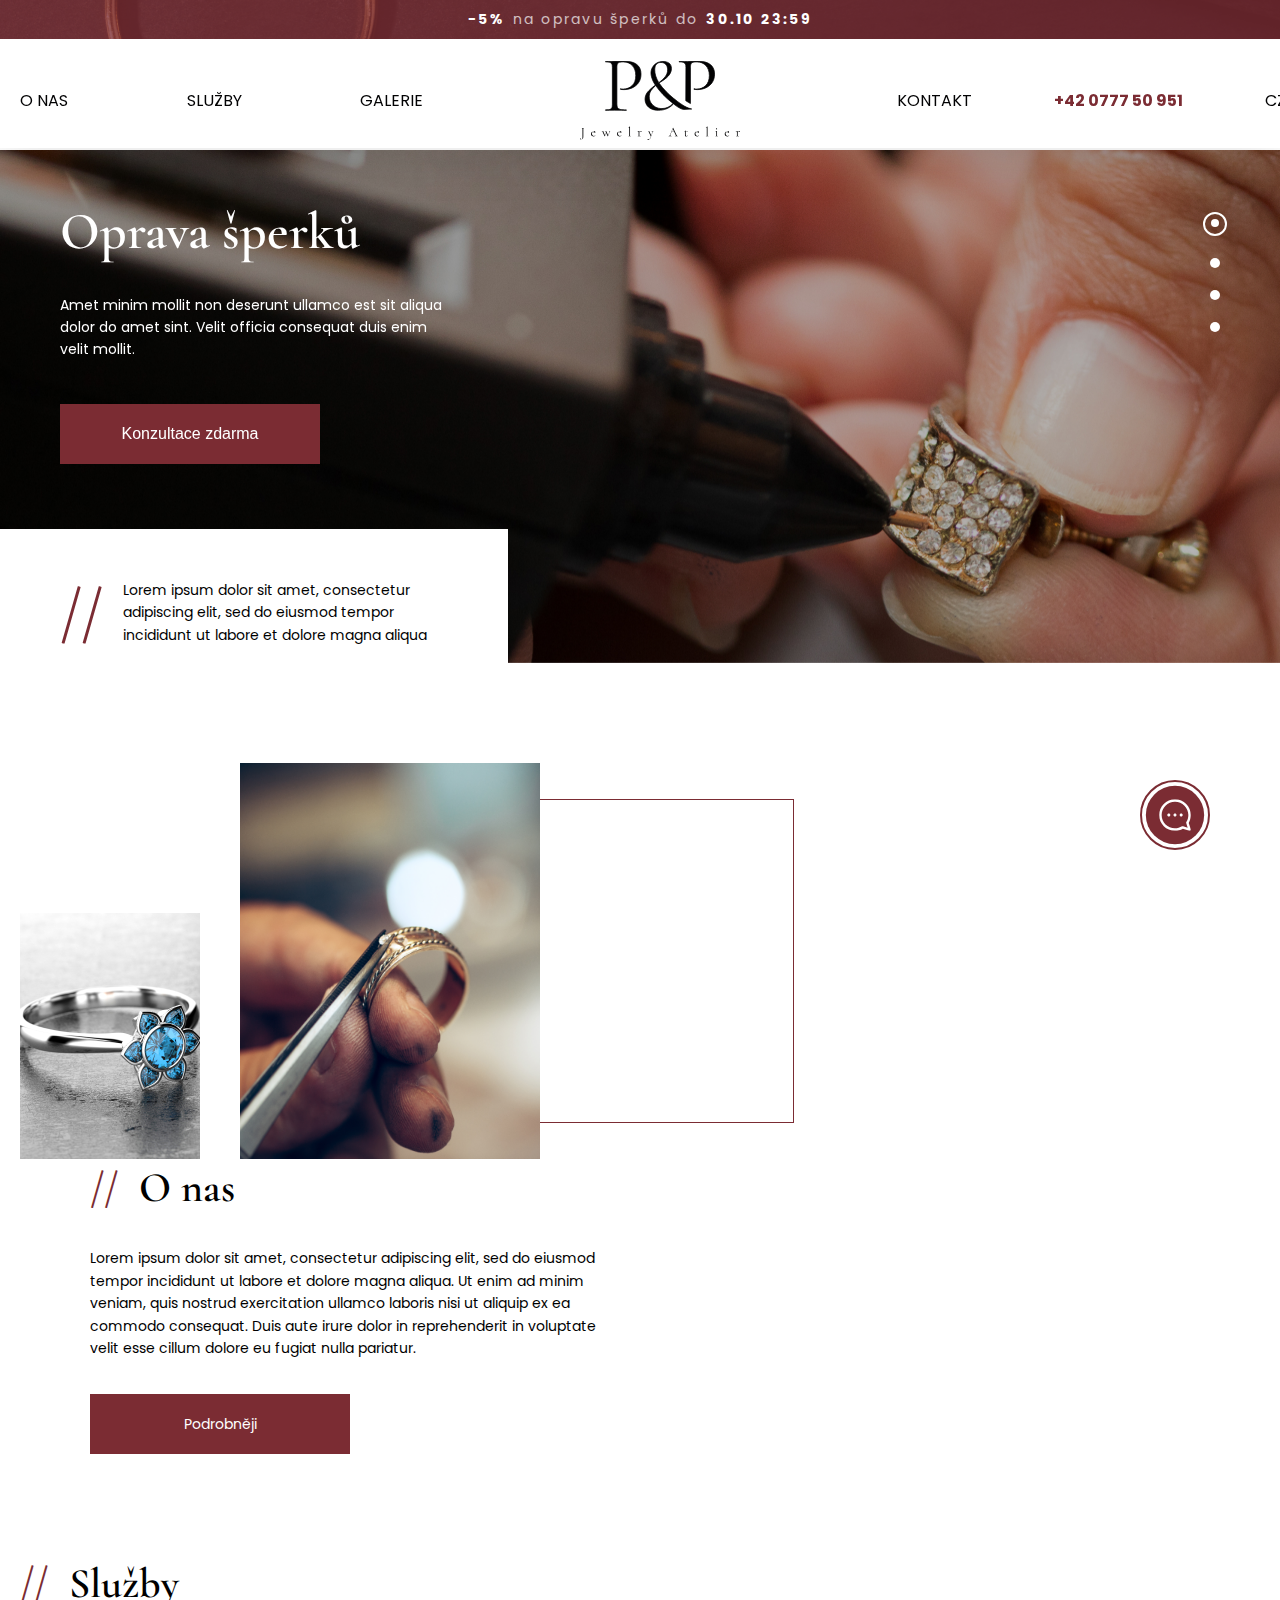
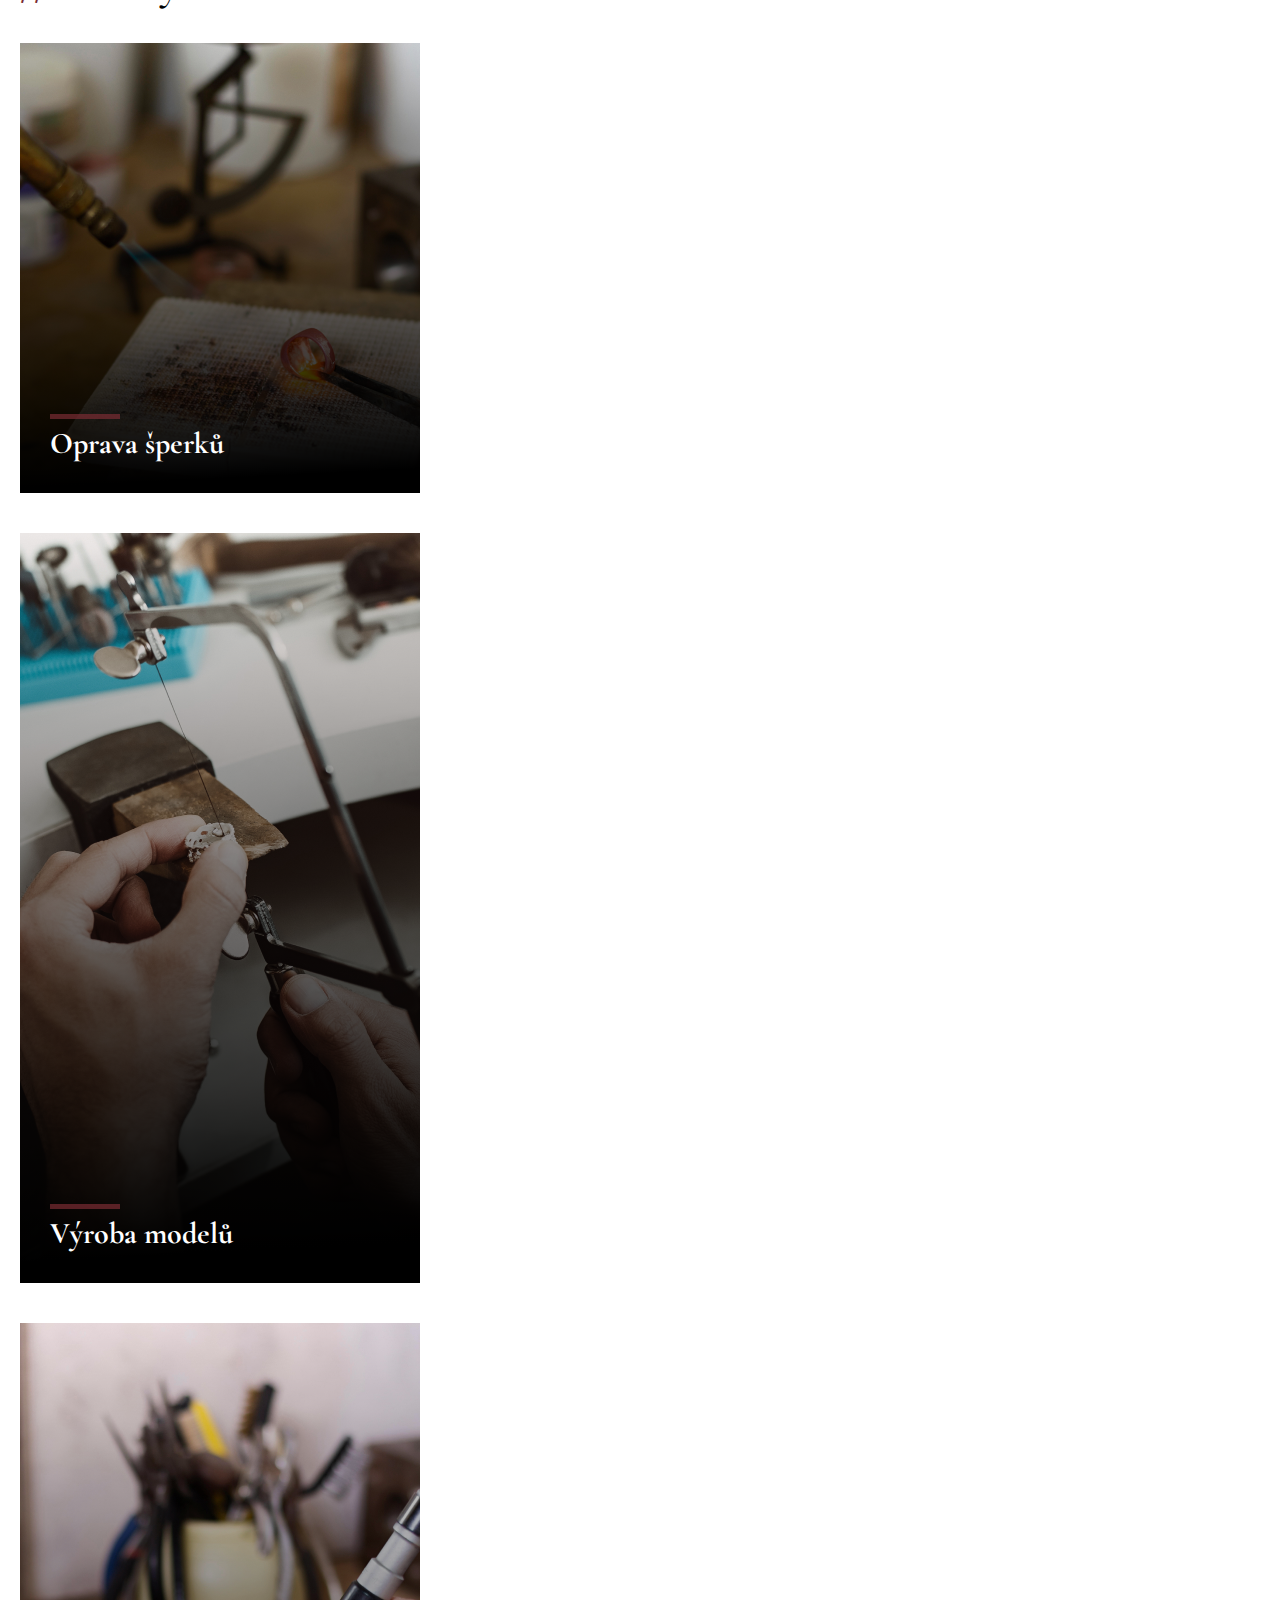
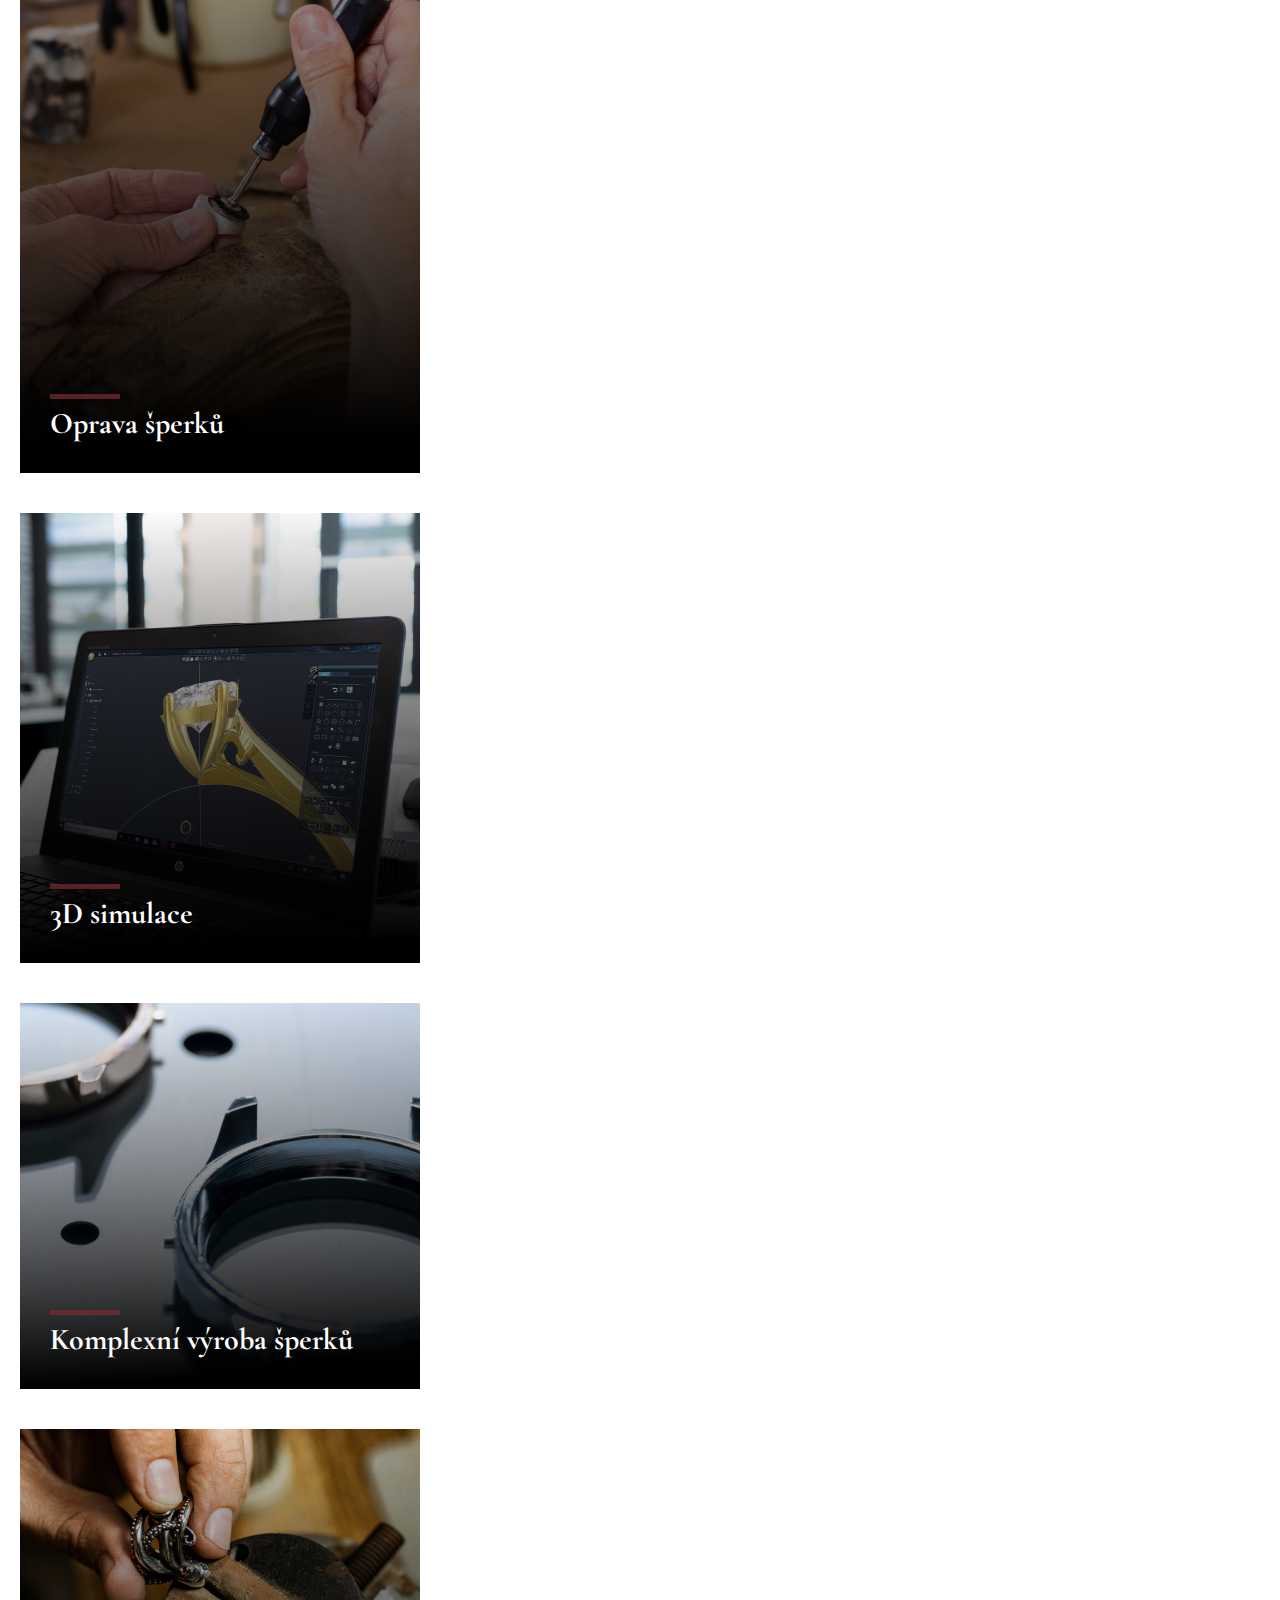
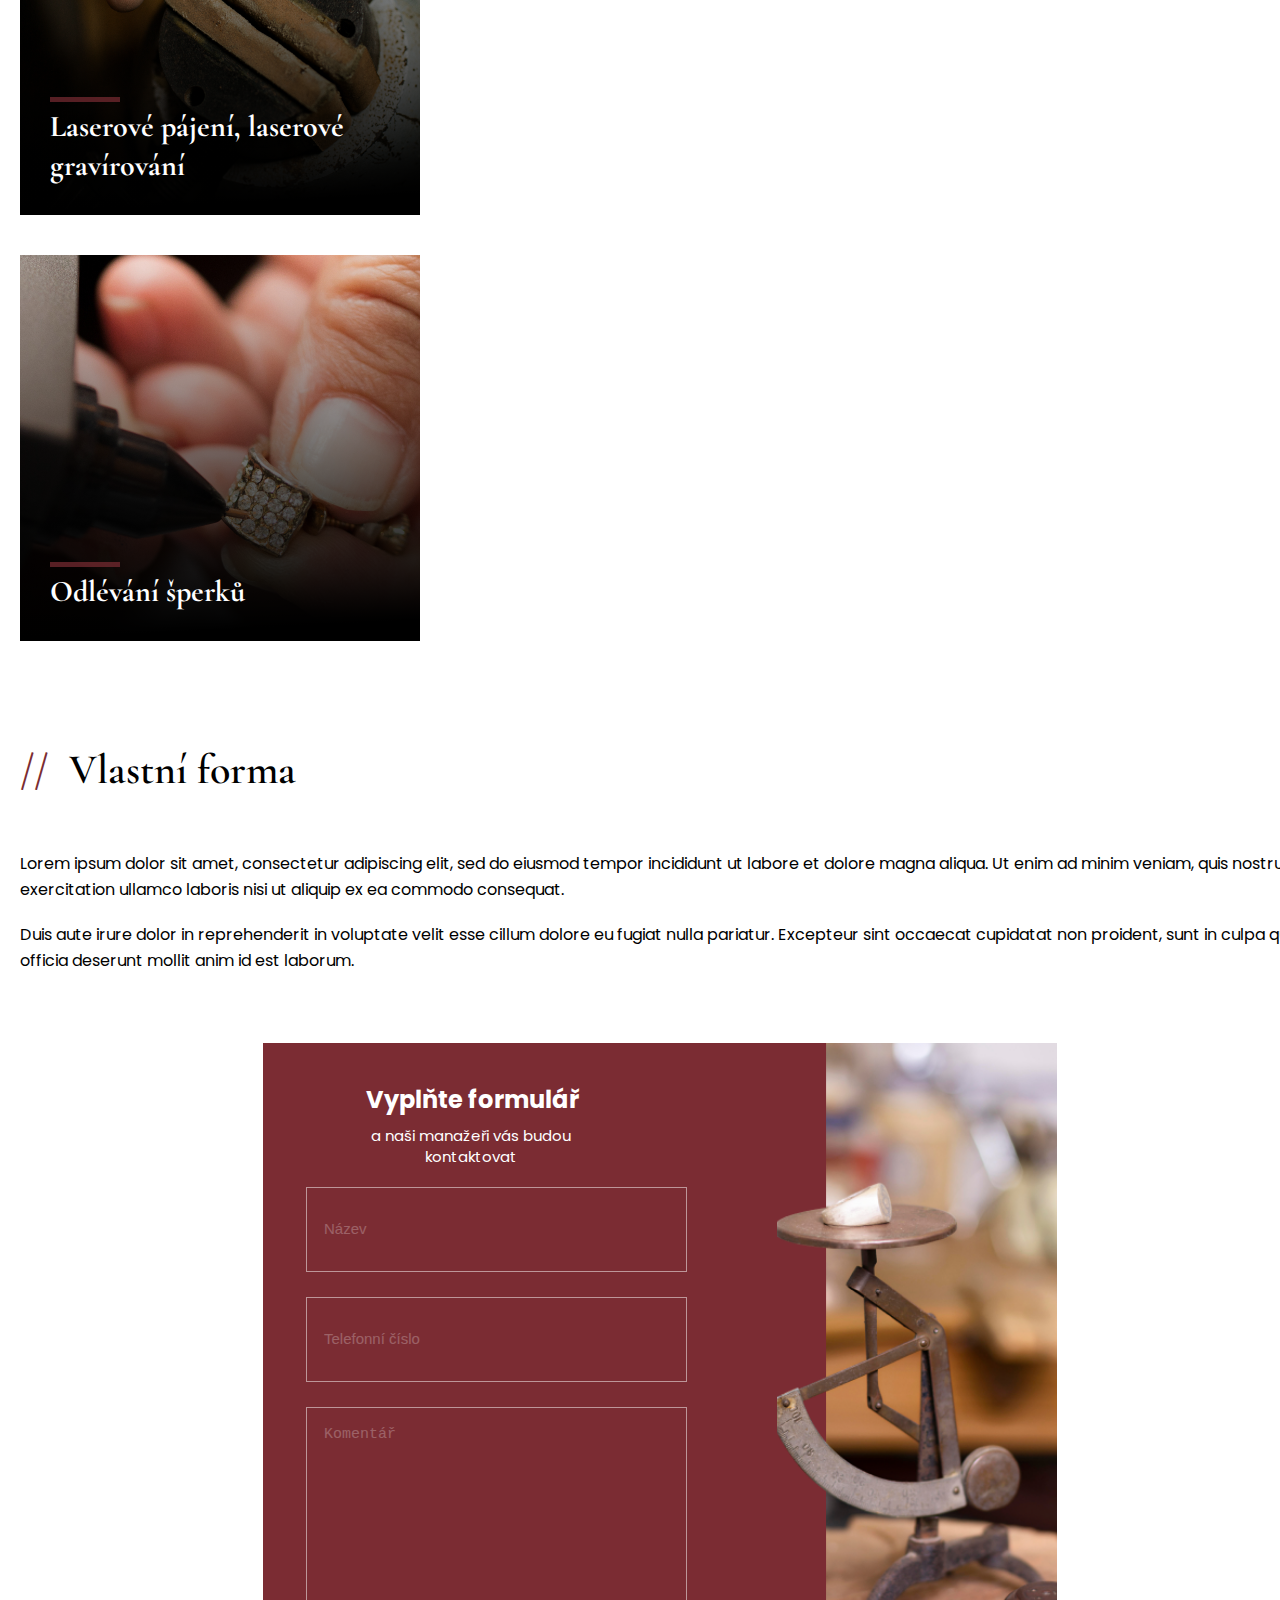
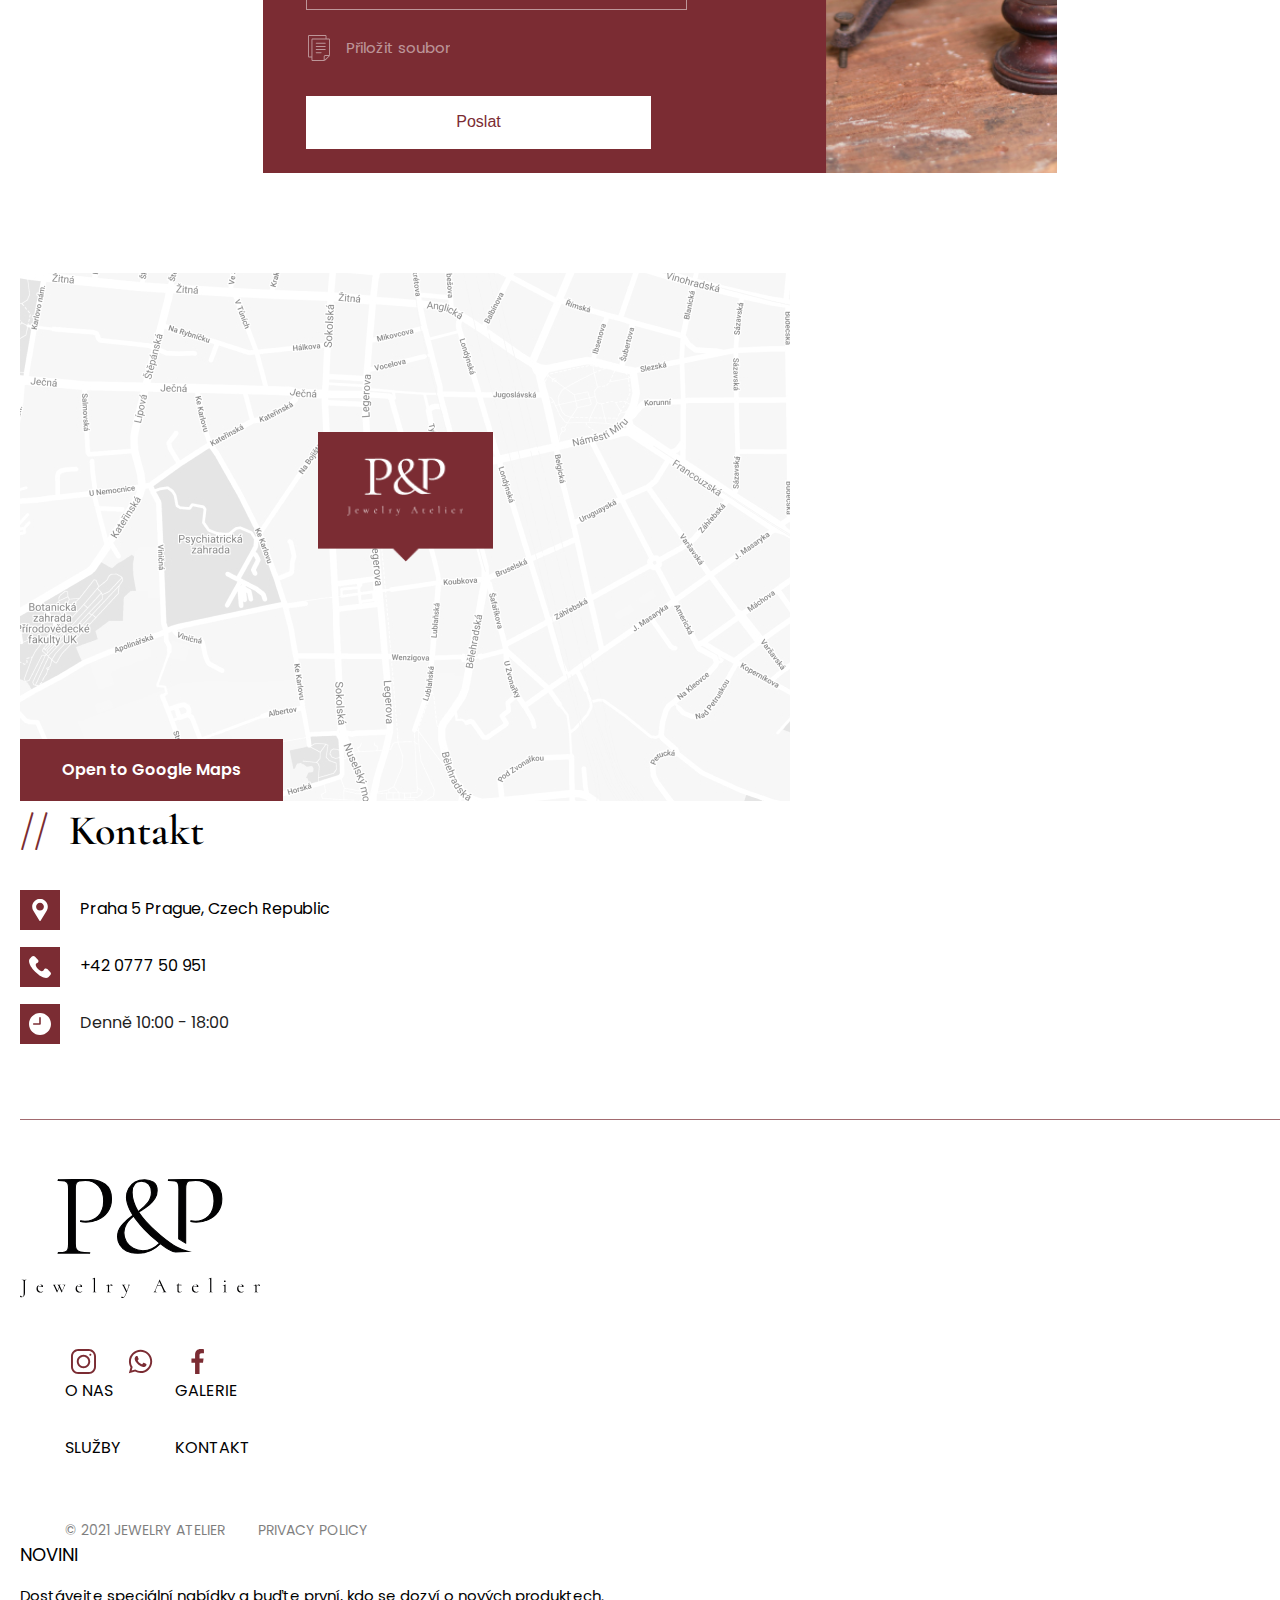
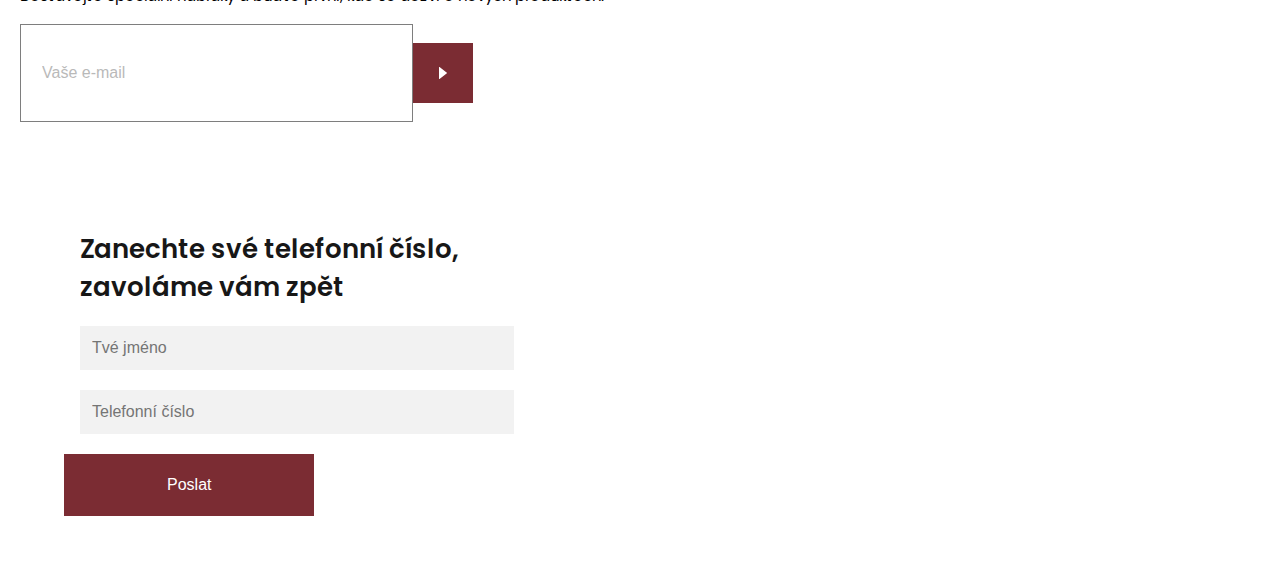
==== commit e7519047: "Add files via upload" ====
--- a/index.html
+++ b/index.html
@@ -43,7 +43,7 @@
           <div class="header__logo none">
             <a href="#"><img src="img/logo.svg" alt=""></a>
           </div>
-          <ul class="header__list none">
+          <ul class="header__list none header_list-right">
             <li class="header__item"><a href="#" class="header__link">Kontakt</a></li>
             <li class="header__item"><a href="tel:42077750951" class="header__link tel">+42 0777 50
                 951</a></li>
@@ -391,7 +391,7 @@
                 <li class="footer__item"><a href="#" class="footer__link">služby</a></li>
                 <li class="footer__item"><a href="#" class="footer__link">KONTAKT</a></li>
               </ul>
-              <ul class="footer__list footer_Atelier">
+              <ul class="footer__list footer_Atelier Atelier_none">
                 <li class="footer__item">
                   <p class="footer__text">© 2021 Jewelry Atelier</p>
                 </li>
@@ -412,6 +412,14 @@
               </form>
             </div>
           </div>
+          <ul class="footer__list footer_Atelier Atelier_mobail">
+            <li class="footer__item Atelier">
+              <p class="footer__text">© 2021 Jewelry Atelier</p>
+            </li>
+            <li class="footer__item Atelier">
+              <p class="footer__text">PRIVACY POLICY</p>
+            </li>
+          </ul>
         </div>
       </div>
     </div>
@@ -444,6 +452,7 @@
     integrity="sha384-U1DAWAznBHeqEIlVSCgzq+c9gqGAJn5c/t99JyeKa9xxaYpSvHU5awsuZVVFIhvj"
     crossorigin="anonymous"></script>
   <script src="https://unpkg.com/swiper/swiper-bundle.min.js"></script>
+  <script src="js/swiper.js"></script>
   <script src="js/script.js"></script>
 </body>
 
--- a/css/style.css
+++ b/css/style.css
@@ -44,16 +44,27 @@
   top: 0;
   z-index: -1;
 }
+.Atelier_mobail{
+  display: none !important;
+}
+.Atelier_none{
+  display: block;
+}
 .topheader__header {
+  padding-right: 50px;
   display: flex;
   justify-content: center;
   z-index: 2;
   align-items: center;
 }
+.header_list-right{
+  max-width: 447px !important;
+}
 .topheader__title {
   font-style: normal;
   font-weight: normal;
   font-size: 15px;
+  letter-spacing: 0.16em;
   line-height: 160%;
   color: #ffffff;
   opacity: 0.7;
@@ -1064,7 +1075,7 @@
 
 /* sperku */
 .sperku {
-  margin-top: 170px;
+  margin-top: 180px;
 }
 .sperku__info {
   padding-bottom: 64px;
--- a/css/media.css
+++ b/css/media.css
@@ -37,7 +37,7 @@
     font-size: 15px;
   }
   .list_scroll{
-    max-width: 403px !important;
+    max-width: 503px !important;
     width: 100%;
   }
   .list_scroll-but{
@@ -49,6 +49,9 @@
   }
 }
 @media (max-width: 1400px){
+  .topheader__header {
+    padding-right: 0px;
+  }
   .main__onas-item{
     padding: 50px 60px;
   }
@@ -92,7 +95,7 @@
     margin-top: 150px;
   }
   .header__list{
-    max-width: 303px !important;
+    max-width: 403px !important;
   }
   .header__logo{
     max-width: 160px;
@@ -221,7 +224,7 @@
     font-size: 28px;
   }
   .header__list{
-    max-width: 283px !important;
+    max-width: 353px !important;
   }
   .header__logo{
     max-width: 160px;
@@ -369,6 +372,19 @@
   }
 }
 @media (max-width: 960px){
+  .sperku {
+    margin-top: 150px;
+  }
+  .Atelier_mobail{
+    padding-top: 50px;
+    display: block !important;
+  }
+  .Atelier_none{
+    display: none;
+  }
+  .Atelier{
+    padding-bottom: 15px !important;
+  }
   .main__onas-item{
     position: relative;
     padding: 30px 40px;
@@ -421,7 +437,7 @@
     font-size: 24px;
   }
   .header__list{
-    max-width: 253px !important;
+    max-width: 283px !important;
   }
   .header__logo{
     max-width: 140px;
@@ -464,6 +480,9 @@
   }
 }
 @media (max-width: 760px){
+  .sperku {
+    margin-top: 140px;
+  }
   .main__onas{
     margin-top: 120px;
   }
@@ -656,6 +675,12 @@
   }
 }
 @media (max-width: 600px){
+  .sperku {
+    margin-top: 150px;
+  }
+  .onas__images{
+    margin-top: 35px;
+  }
   .footer__logo{
     max-width: 140px;
   }
@@ -692,6 +717,12 @@
   }
 }
 @media (max-width: 460px){
+  .sperku {
+    margin-top: 120px;
+  }
+  .topheader__title{
+    letter-spacing: 0;
+  }
   .main__onas-img img{
     max-height: 256px;
   }
